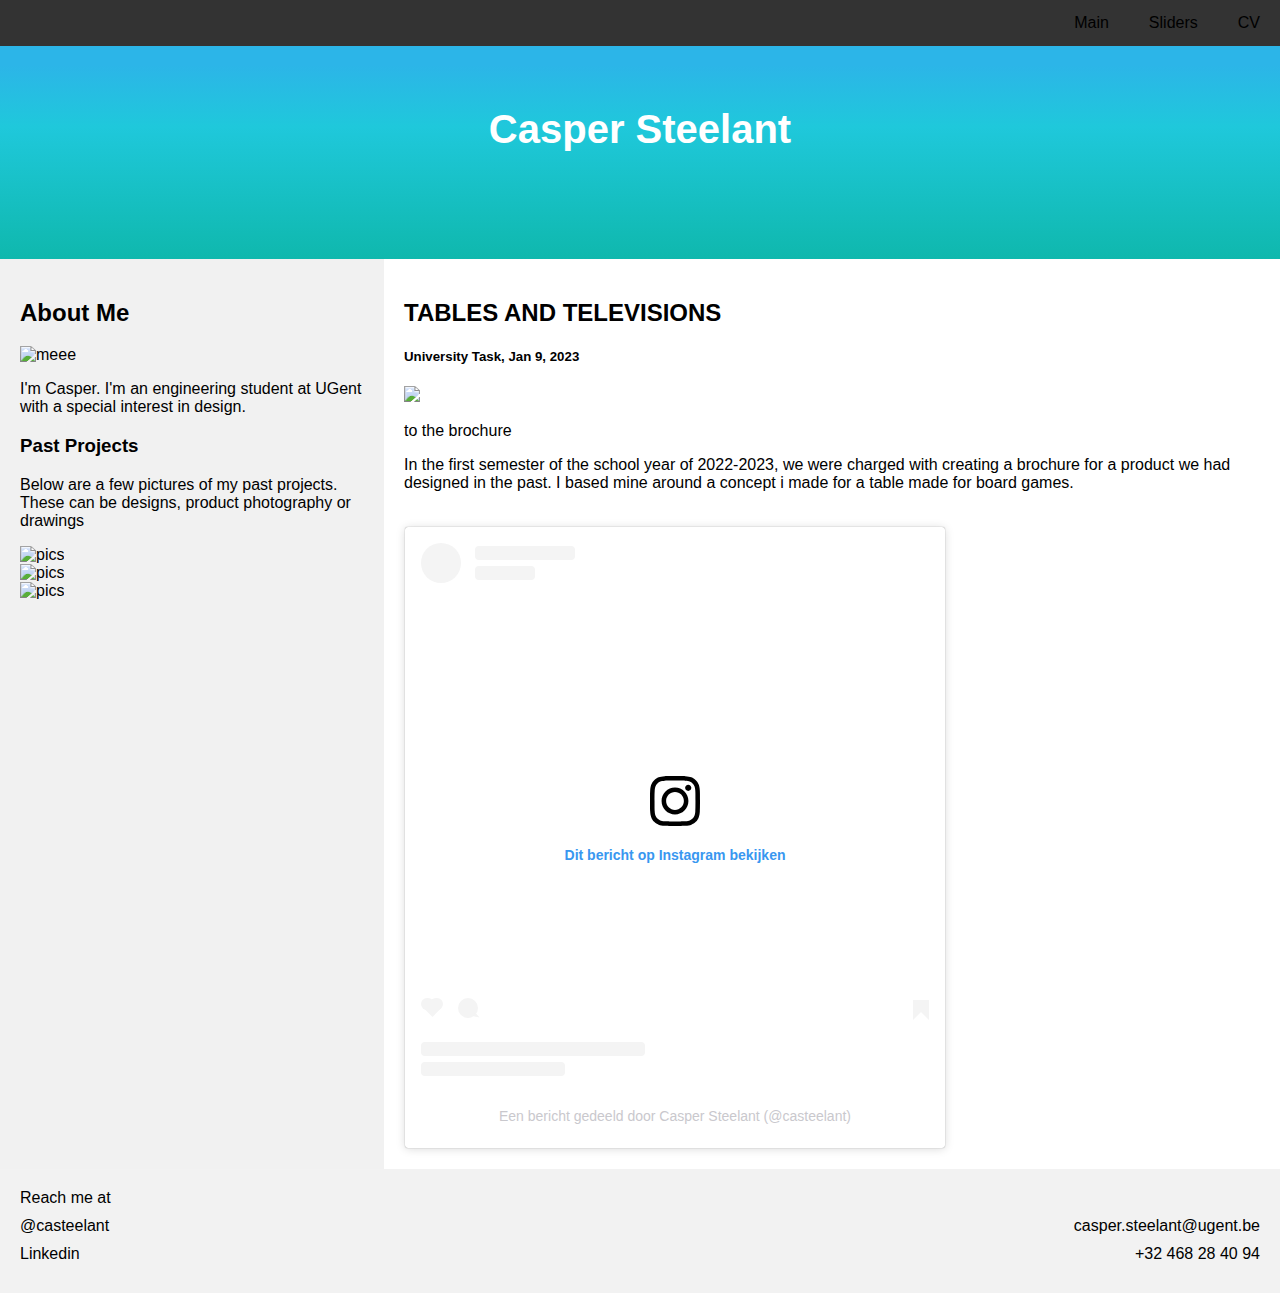
==== index.html @ 39ae3797 "CSS extras" ====
<!DOCTYPE html>
<html lang="en">

<head>
    <title>MyPortfolio</title>
    <meta charset="UTF-8">
    <meta name="viewport" content="width=device-width, initial-scale=1">
    <link rel="stylesheet" href="css/styles.css">
    <script src="https://kit.fontawesome.com/d827e1224c.js" crossorigin="anonymous"></script>
    <link rel="icon" type="image/x-icon" href="/Photos/Logo2.ico">
</head>

<body>

    <div class="navbar">
      <a href="CV.html">CV</a>
      <a href="Sliders.html">Sliders</a>
      <a href="index.html">Main</a>
    </div>

    <div class="header">
        <h1>Casper Steelant</h1>
    </div>



    <div class="row">
        <div class="side">
            <h2>About Me</h2>
            <img src="Photos/Profilepic.png" alt="meee" style="width:200px">
            <p>I'm Casper. I'm an engineering student at UGent with a special interest in design.</p>
            <h3>Past Projects</h3>
            <p>Below are a few pictures of my past projects. These can be designs, product photography or drawings
            </p>
            <img style="width:200px" alt="pics" src="Photos/OculusPhoto.png"> </img><br>
            <img style="width:200px" alt="pics" src="Photos/Caustic Doos Casteela.jpg"> </img><br>
            <img style="width:200px" alt="pics" src="Photos/Context Wireframe.png"> </img><br>            
        </div>
        <div class="main">
            <h2>TABLES AND TELEVISIONS</h2>
            <h5>University Task, Jan 9, 2023</h5>
            <img style="height:200px;overflow:hidden" src="Photos/Steelant_Casper_Closeup.png"></img>
            <p><a  href="Documents/Synthese Opdracht.pdf" >to the brochure</a></p>
            <p>In the first semester of the school year of 2022-2023, we were charged with creating a brochure for a product we had designed in the past. I based mine around a concept i made for a table made for board games.</p>
            <br>
            <script async src="//www.instagram.com/embed.js"></script>
            <blockquote class="instagram-media" data-instgrm-captioned data-instgrm-permalink="https://www.instagram.com/p/ClPYx-Uj1fe/?utm_source=ig_embed&amp;utm_campaign=loading" data-instgrm-version="14" style=" background:#FFF; border:0; border-radius:3px; box-shadow:0 0 1px 0 rgba(0,0,0,0.5),0 1px 10px 0 rgba(0,0,0,0.15); margin: 1px; max-width:540px; min-width:326px; padding:0; width:99.375%; width:-webkit-calc(100% - 2px); width:calc(100% - 2px);"><div style="padding:16px;"> <a href="https://www.instagram.com/p/ClPYx-Uj1fe/?utm_source=ig_embed&amp;utm_campaign=loading" style=" background:#FFFFFF; line-height:0; padding:0 0; text-align:center; text-decoration:none; width:100%;" target="_blank"> <div style=" display: flex; flex-direction: row; align-items: center;"> <div style="background-color: #F4F4F4; border-radius: 50%; flex-grow: 0; height: 40px; margin-right: 14px; width: 40px;"></div> <div style="display: flex; flex-direction: column; flex-grow: 1; justify-content: center;"> <div style=" background-color: #F4F4F4; border-radius: 4px; flex-grow: 0; height: 14px; margin-bottom: 6px; width: 100px;"></div> <div style=" background-color: #F4F4F4; border-radius: 4px; flex-grow: 0; height: 14px; width: 60px;"></div></div></div><div style="padding: 19% 0;"></div> <div style="display:block; height:50px; margin:0 auto 12px; width:50px;"><svg width="50px" height="50px" viewBox="0 0 60 60" version="1.1" xmlns="https://www.w3.org/2000/svg" xmlns:xlink="https://www.w3.org/1999/xlink"><g stroke="none" stroke-width="1" fill="none" fill-rule="evenodd"><g transform="translate(-511.000000, -20.000000)" fill="#000000"><g><path d="M556.869,30.41 C554.814,30.41 553.148,32.076 553.148,34.131 C553.148,36.186 554.814,37.852 556.869,37.852 C558.924,37.852 560.59,36.186 560.59,34.131 C560.59,32.076 558.924,30.41 556.869,30.41 M541,60.657 C535.114,60.657 530.342,55.887 530.342,50 C530.342,44.114 535.114,39.342 541,39.342 C546.887,39.342 551.658,44.114 551.658,50 C551.658,55.887 546.887,60.657 541,60.657 M541,33.886 C532.1,33.886 524.886,41.1 524.886,50 C524.886,58.899 532.1,66.113 541,66.113 C549.9,66.113 557.115,58.899 557.115,50 C557.115,41.1 549.9,33.886 541,33.886 M565.378,62.101 C565.244,65.022 564.756,66.606 564.346,67.663 C563.803,69.06 563.154,70.057 562.106,71.106 C561.058,72.155 560.06,72.803 558.662,73.347 C557.607,73.757 556.021,74.244 553.102,74.378 C549.944,74.521 548.997,74.552 541,74.552 C533.003,74.552 532.056,74.521 528.898,74.378 C525.979,74.244 524.393,73.757 523.338,73.347 C521.94,72.803 520.942,72.155 519.894,71.106 C518.846,70.057 518.197,69.06 517.654,67.663 C517.244,66.606 516.755,65.022 516.623,62.101 C516.479,58.943 516.448,57.996 516.448,50 C516.448,42.003 516.479,41.056 516.623,37.899 C516.755,34.978 517.244,33.391 517.654,32.338 C518.197,30.938 518.846,29.942 519.894,28.894 C520.942,27.846 521.94,27.196 523.338,26.654 C524.393,26.244 525.979,25.756 528.898,25.623 C532.057,25.479 533.004,25.448 541,25.448 C548.997,25.448 549.943,25.479 553.102,25.623 C556.021,25.756 557.607,26.244 558.662,26.654 C560.06,27.196 561.058,27.846 562.106,28.894 C563.154,29.942 563.803,30.938 564.346,32.338 C564.756,33.391 565.244,34.978 565.378,37.899 C565.522,41.056 565.552,42.003 565.552,50 C565.552,57.996 565.522,58.943 565.378,62.101 M570.82,37.631 C570.674,34.438 570.167,32.258 569.425,30.349 C568.659,28.377 567.633,26.702 565.965,25.035 C564.297,23.368 562.623,22.342 560.652,21.575 C558.743,20.834 556.562,20.326 553.369,20.18 C550.169,20.033 549.148,20 541,20 C532.853,20 531.831,20.033 528.631,20.18 C525.438,20.326 523.257,20.834 521.349,21.575 C519.376,22.342 517.703,23.368 516.035,25.035 C514.368,26.702 513.342,28.377 512.574,30.349 C511.834,32.258 511.326,34.438 511.181,37.631 C511.035,40.831 511,41.851 511,50 C511,58.147 511.035,59.17 511.181,62.369 C511.326,65.562 511.834,67.743 512.574,69.651 C513.342,71.625 514.368,73.296 516.035,74.965 C517.703,76.634 519.376,77.658 521.349,78.425 C523.257,79.167 525.438,79.673 528.631,79.82 C531.831,79.965 532.853,80.001 541,80.001 C549.148,80.001 550.169,79.965 553.369,79.82 C556.562,79.673 558.743,79.167 560.652,78.425 C562.623,77.658 564.297,76.634 565.965,74.965 C567.633,73.296 568.659,71.625 569.425,69.651 C570.167,67.743 570.674,65.562 570.82,62.369 C570.966,59.17 571,58.147 571,50 C571,41.851 570.966,40.831 570.82,37.631"></path></g></g></g></svg></div><div style="padding-top: 8px;"> <div style=" color:#3897f0; font-family:Arial,sans-serif; font-size:14px; font-style:normal; font-weight:550; line-height:18px;">Dit bericht op Instagram bekijken</div></div><div style="padding: 12.5% 0;"></div> <div style="display: flex; flex-direction: row; margin-bottom: 14px; align-items: center;"><div> <div style="background-color: #F4F4F4; border-radius: 50%; height: 12.5px; width: 12.5px; transform: translateX(0px) translateY(7px);"></div> <div style="background-color: #F4F4F4; height: 12.5px; transform: rotate(-45deg) translateX(3px) translateY(1px); width: 12.5px; flex-grow: 0; margin-right: 14px; margin-left: 2px;"></div> <div style="background-color: #F4F4F4; border-radius: 50%; height: 12.5px; width: 12.5px; transform: translateX(9px) translateY(-18px);"></div></div><div style="margin-left: 8px;"> <div style=" background-color: #F4F4F4; border-radius: 50%; flex-grow: 0; height: 20px; width: 20px;"></div> <div style=" width: 0; height: 0; border-top: 2px solid transparent; border-left: 6px solid #f4f4f4; border-bottom: 2px solid transparent; transform: translateX(16px) translateY(-4px) rotate(30deg)"></div></div><div style="margin-left: auto;"> <div style=" width: 0px; border-top: 8px solid #F4F4F4; border-right: 8px solid transparent; transform: translateY(16px);"></div> <div style=" background-color: #F4F4F4; flex-grow: 0; height: 12px; width: 16px; transform: translateY(-4px);"></div> <div style=" width: 0; height: 0; border-top: 8px solid #F4F4F4; border-left: 8px solid transparent; transform: translateY(-4px) translateX(8px);"></div></div></div> <div style="display: flex; flex-direction: column; flex-grow: 1; justify-content: center; margin-bottom: 24px;"> <div style=" background-color: #F4F4F4; border-radius: 4px; flex-grow: 0; height: 14px; margin-bottom: 6px; width: 224px;"></div> <div style=" background-color: #F4F4F4; border-radius: 4px; flex-grow: 0; height: 14px; width: 144px;"></div></div></a><p style=" color:#c9c8cd; font-family:Arial,sans-serif; font-size:14px; line-height:17px; margin-bottom:0; margin-top:8px; overflow:hidden; padding:8px 0 7px; text-align:center; text-overflow:ellipsis; white-space:nowrap;"><a href="https://www.instagram.com/p/ClPYx-Uj1fe/?utm_source=ig_embed&amp;utm_campaign=loading" style=" color:#c9c8cd; font-family:Arial,sans-serif; font-size:14px; font-style:normal; font-weight:normal; line-height:17px; text-decoration:none;" target="_blank">Een bericht gedeeld door Casper Steelant (@casteelant)</a></p></div></blockquote>
            <script async src="//www.instagram.com/embed.js"></script>
        
        </div>
    </div>

    <footer>
        <div class="left-list">
          <ul>
            <li><a href="#">Reach me at</a></li>
            <li><i class="fa-brands fa-instagram" href="https://www.instagram.com/casteelant/"></i><a href="https://www.instagram.com/casteelant/"> @casteelant </a></li>
            <li><i class="fa-brands fa-linkedin" href="https://www.linkedin.com/in/casper-steelant-53286524a/"></i><a href="https://www.linkedin.com/in/casper-steelant-53286524a/"> Linkedin</a></li>
          </ul>
        </div>
        <div class="right-list">
          <ul>
            <li><br></li>
            <li><a href = "mailto: casper.steelant@ugent.be">casper.steelant@ugent.be</a></li>
            <li><a href="#">+32 468 28 40 94</a></li>
          </ul>
        </div>
      </footer>
      

</body>

</html>
---- css/styles.css ----
* {
    box-sizing: border-box;
  }
  
  /* Style the body */
  body {
    font-family: Arial, Helvetica, sans-serif;
    margin: 0;
  }
  


  /* Header/logo Title */
  .header {
    padding: 80px;
    text-align: center;
    color: white;
    height:auto;
    background: linear-gradient(0deg, #0fb8ad 0%, #1fc8db 51%, #2cb5e8 75%); 
  }
  
  /* Increase the font size of the heading */
  .header h1 {
    font-size: 40px;
  }
  
  /* Style the top navigation bar */
  .navbar {
    overflow: hidden;
    background-color: #333;
    position: fixed; /* Set the navbar to fixed position */
    width: 100%;
  }
  
  /* Style the navigation bar links */
  .navbar a {
    float: right;
    display: block;
    color: white;
    text-align: center;
    padding: 14px 20px;
    text-decoration: none;

  }
  
  /* Right-aligned link */
  .navbar a.right {
    float: right;
  }
  
  /* Change color on hover */
  .navbar a:hover {
    background-color: #ddd;
    color: black;
  }
  
  /* Change color on active */
  .navbar a:active {
    background-color: rgb(92, 138, 245);
    color: black;
  }
  

  /* Column container */
  .row {  
    display: -ms-flexbox; /* IE10 */
    display: flex;
    -ms-flex-wrap: wrap; /* IE10 */
    flex-wrap: wrap;
  }
  
  /* Create two unequal columns that sits next to each other */
  /* Sidebar/left column */
  .side {
    -ms-flex: 30%; /* IE10 */
    flex: 30%;
    background-color: #f1f1f1;
    padding: 20px;
  }
  
  /* Main column */
  .main {   
    -ms-flex: 70%; /* IE10 */
    flex: 70%;
    background-color: white;
    padding: 20px;
  }
  
  /* Fake image, just for this example */
  .fakeimg {
    background-color: #aaa;
    width: 100%;
    padding: 20px;
  }
  
  /* Footer */
  .footer {
    padding: 20px;
    text-align: center;
    background: #ddd;
  }
  
  /* Responsive layout - when the screen is less than 700px wide, make the two columns stack on top of each other instead of next to each other */
  @media screen and (max-width: 700px) {
    .row {   
      flex-direction: column;
    }
  }
  
  /* Responsive layout - when the screen is less than 400px wide, make the navigation links stack on top of each other instead of next to each other */
  @media screen and (max-width: 400px) {
    .navbar a {
      float: none;
      width: 100%;
    }
  }


  footer {
    background-color: #f2f2f2;
    padding: 20px;
    display: flex;
    justify-content: space-between;
  }
  
  .left-list ul,
  .right-list ul {
    list-style-type: none;
    padding: 0;
    margin: 0;
  }
  
  .left-list ul li,
  .right-list ul li {
    margin-bottom: 10px;
  }
  
  .left-list a,
  .right-list a {
    color: #333;
    text-decoration: none;
  }
  
  .left-list a:hover,
  .right-list a:hover {
    color: #555;
  }

  .right-list {
    text-align: right;
  }
  
  a:link { 
    text-decoration: none; 
    color:black ;
  }

  a:visited { text-decoration: none; }

  a:hover { text-decoration: underline; }

  a:active { text-decoration: none; }

  .slidecontainer {
    width: 100%;
  }
  
  .slider {
    -webkit-appearance: none;
    width: 100%;
    height: 25px;
    background: #d3d3d3;
    outline: none;
    opacity: 0.7;
    -webkit-transition: .2s;
    transition: opacity .2s;
  }
  
  .slider:hover {
    opacity: 1;
  }
  
  .slider::-webkit-slider-thumb {
    -webkit-appearance: none;
    appearance: none;
    width: 25px;
    height: 25px;
    background: #1E64C8;
    cursor: pointer;
  }
  
  .slider::-moz-range-thumb {
    width: 25px;
    height: 25px;
    background: #1E64C8;
    cursor: pointer;
  }
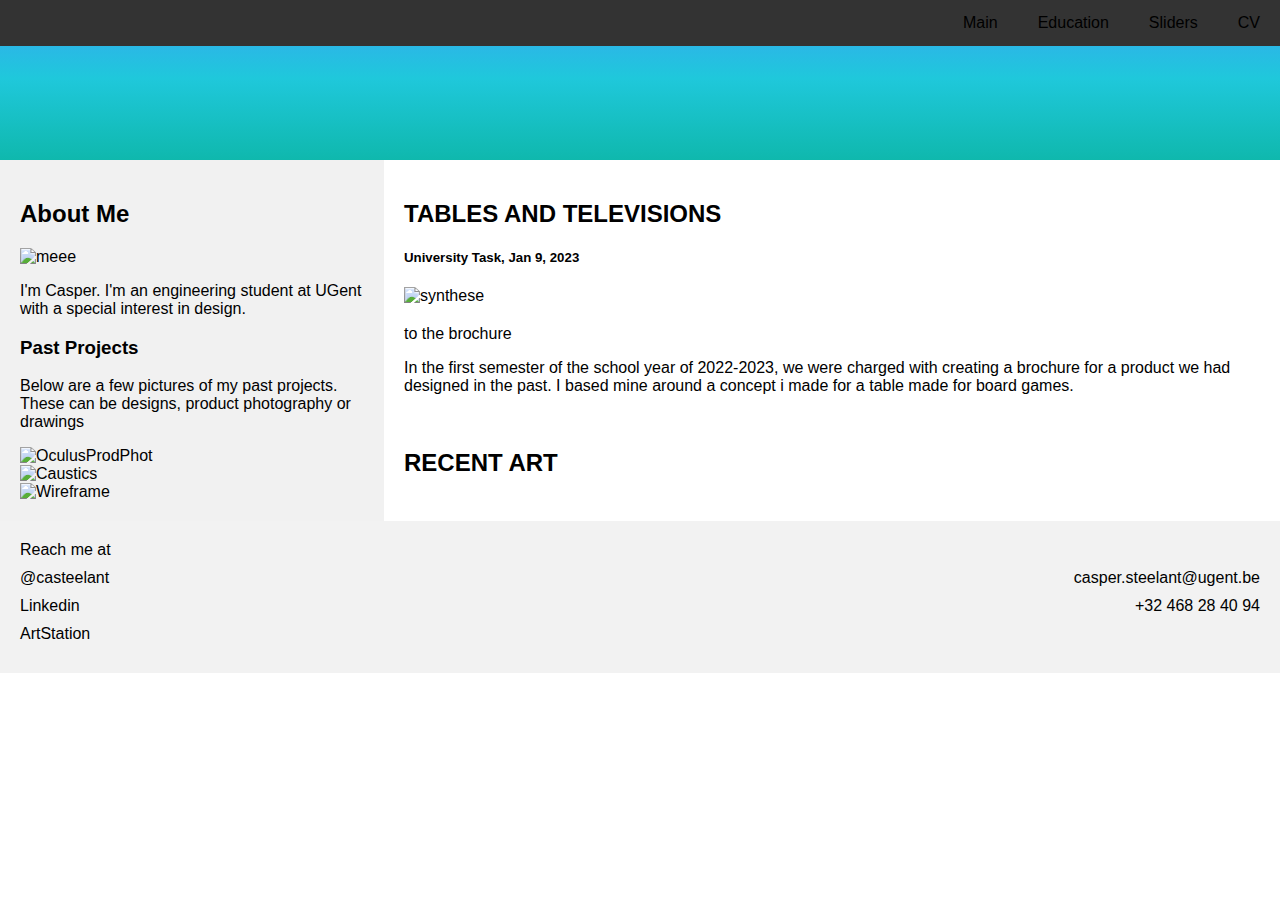
==== commit 308fb4c1: "Artstation Href added" ====
--- a/index.html
+++ b/index.html
@@ -8,18 +8,21 @@
     <link rel="stylesheet" href="css/styles.css">
     <script src="https://kit.fontawesome.com/d827e1224c.js" crossorigin="anonymous"></script>
     <link rel="icon" type="image/x-icon" href="/Photos/Logo2.ico">
+    <script async src="//www.instagram.com/embed.js"></script>
+  <script async defer src="//platform.instagram.com/en_US/embeds.js"></script>
 </head>
 
 <body>
 
-    <div class="navbar">
-      <a href="CV.html">CV</a>
-      <a href="Sliders.html">Sliders</a>
-      <a href="index.html">Main</a>
-    </div>
+  <div class="navbar">
+    <a href="CV.html">CV</a>
+    <a href="Sliders.html">Sliders</a>
+    <a href="Education.html">Education</a>
+    <a href="index.html">Main</a>
+  </div>
 
-    <div class="header">
-        <h1>Casper Steelant</h1>
+
+    <div id="particles-js" class="header">
     </div>
 
 
@@ -32,21 +35,35 @@
             <h3>Past Projects</h3>
             <p>Below are a few pictures of my past projects. These can be designs, product photography or drawings
             </p>
-            <img style="width:200px" alt="pics" src="Photos/OculusPhoto.png"> </img><br>
-            <img style="width:200px" alt="pics" src="Photos/Caustic Doos Casteela.jpg"> </img><br>
-            <img style="width:200px" alt="pics" src="Photos/Context Wireframe.png"> </img><br>            
+            <img style="width:200px" alt="OculusProdPhot" src="Photos/OculusPhoto.png"> </img><br>
+            <img style="width:200px" alt="Caustics" src="Photos/Caustic Doos Casteela.jpg"> </img><br>
+            <img style="width:200px" alt="Wireframe" src="Photos/Context Wireframe.png"> </img><br>            
         </div>
         <div class="main">
             <h2>TABLES AND TELEVISIONS</h2>
             <h5>University Task, Jan 9, 2023</h5>
-            <img style="height:200px;overflow:hidden" src="Photos/Steelant_Casper_Closeup.png"></img>
+            <img style="height:200px;overflow:hidden" alt="synthese" src="Photos/Steelant_Casper_Closeup.png"></img>
             <p><a  href="Documents/Synthese Opdracht.pdf" >to the brochure</a></p>
             <p>In the first semester of the school year of 2022-2023, we were charged with creating a brochure for a product we had designed in the past. I based mine around a concept i made for a table made for board games.</p>
             <br>
-            <script async src="//www.instagram.com/embed.js"></script>
-            <blockquote class="instagram-media" data-instgrm-captioned data-instgrm-permalink="https://www.instagram.com/p/ClPYx-Uj1fe/?utm_source=ig_embed&amp;utm_campaign=loading" data-instgrm-version="14" style=" background:#FFF; border:0; border-radius:3px; box-shadow:0 0 1px 0 rgba(0,0,0,0.5),0 1px 10px 0 rgba(0,0,0,0.15); margin: 1px; max-width:540px; min-width:326px; padding:0; width:99.375%; width:-webkit-calc(100% - 2px); width:calc(100% - 2px);"><div style="padding:16px;"> <a href="https://www.instagram.com/p/ClPYx-Uj1fe/?utm_source=ig_embed&amp;utm_campaign=loading" style=" background:#FFFFFF; line-height:0; padding:0 0; text-align:center; text-decoration:none; width:100%;" target="_blank"> <div style=" display: flex; flex-direction: row; align-items: center;"> <div style="background-color: #F4F4F4; border-radius: 50%; flex-grow: 0; height: 40px; margin-right: 14px; width: 40px;"></div> <div style="display: flex; flex-direction: column; flex-grow: 1; justify-content: center;"> <div style=" background-color: #F4F4F4; border-radius: 4px; flex-grow: 0; height: 14px; margin-bottom: 6px; width: 100px;"></div> <div style=" background-color: #F4F4F4; border-radius: 4px; flex-grow: 0; height: 14px; width: 60px;"></div></div></div><div style="padding: 19% 0;"></div> <div style="display:block; height:50px; margin:0 auto 12px; width:50px;"><svg width="50px" height="50px" viewBox="0 0 60 60" version="1.1" xmlns="https://www.w3.org/2000/svg" xmlns:xlink="https://www.w3.org/1999/xlink"><g stroke="none" stroke-width="1" fill="none" fill-rule="evenodd"><g transform="translate(-511.000000, -20.000000)" fill="#000000"><g><path d="M556.869,30.41 C554.814,30.41 553.148,32.076 553.148,34.131 C553.148,36.186 554.814,37.852 556.869,37.852 C558.924,37.852 560.59,36.186 560.59,34.131 C560.59,32.076 558.924,30.41 556.869,30.41 M541,60.657 C535.114,60.657 530.342,55.887 530.342,50 C530.342,44.114 535.114,39.342 541,39.342 C546.887,39.342 551.658,44.114 551.658,50 C551.658,55.887 546.887,60.657 541,60.657 M541,33.886 C532.1,33.886 524.886,41.1 524.886,50 C524.886,58.899 532.1,66.113 541,66.113 C549.9,66.113 557.115,58.899 557.115,50 C557.115,41.1 549.9,33.886 541,33.886 M565.378,62.101 C565.244,65.022 564.756,66.606 564.346,67.663 C563.803,69.06 563.154,70.057 562.106,71.106 C561.058,72.155 560.06,72.803 558.662,73.347 C557.607,73.757 556.021,74.244 553.102,74.378 C549.944,74.521 548.997,74.552 541,74.552 C533.003,74.552 532.056,74.521 528.898,74.378 C525.979,74.244 524.393,73.757 523.338,73.347 C521.94,72.803 520.942,72.155 519.894,71.106 C518.846,70.057 518.197,69.06 517.654,67.663 C517.244,66.606 516.755,65.022 516.623,62.101 C516.479,58.943 516.448,57.996 516.448,50 C516.448,42.003 516.479,41.056 516.623,37.899 C516.755,34.978 517.244,33.391 517.654,32.338 C518.197,30.938 518.846,29.942 519.894,28.894 C520.942,27.846 521.94,27.196 523.338,26.654 C524.393,26.244 525.979,25.756 528.898,25.623 C532.057,25.479 533.004,25.448 541,25.448 C548.997,25.448 549.943,25.479 553.102,25.623 C556.021,25.756 557.607,26.244 558.662,26.654 C560.06,27.196 561.058,27.846 562.106,28.894 C563.154,29.942 563.803,30.938 564.346,32.338 C564.756,33.391 565.244,34.978 565.378,37.899 C565.522,41.056 565.552,42.003 565.552,50 C565.552,57.996 565.522,58.943 565.378,62.101 M570.82,37.631 C570.674,34.438 570.167,32.258 569.425,30.349 C568.659,28.377 567.633,26.702 565.965,25.035 C564.297,23.368 562.623,22.342 560.652,21.575 C558.743,20.834 556.562,20.326 553.369,20.18 C550.169,20.033 549.148,20 541,20 C532.853,20 531.831,20.033 528.631,20.18 C525.438,20.326 523.257,20.834 521.349,21.575 C519.376,22.342 517.703,23.368 516.035,25.035 C514.368,26.702 513.342,28.377 512.574,30.349 C511.834,32.258 511.326,34.438 511.181,37.631 C511.035,40.831 511,41.851 511,50 C511,58.147 511.035,59.17 511.181,62.369 C511.326,65.562 511.834,67.743 512.574,69.651 C513.342,71.625 514.368,73.296 516.035,74.965 C517.703,76.634 519.376,77.658 521.349,78.425 C523.257,79.167 525.438,79.673 528.631,79.82 C531.831,79.965 532.853,80.001 541,80.001 C549.148,80.001 550.169,79.965 553.369,79.82 C556.562,79.673 558.743,79.167 560.652,78.425 C562.623,77.658 564.297,76.634 565.965,74.965 C567.633,73.296 568.659,71.625 569.425,69.651 C570.167,67.743 570.674,65.562 570.82,62.369 C570.966,59.17 571,58.147 571,50 C571,41.851 570.966,40.831 570.82,37.631"></path></g></g></g></svg></div><div style="padding-top: 8px;"> <div style=" color:#3897f0; font-family:Arial,sans-serif; font-size:14px; font-style:normal; font-weight:550; line-height:18px;">Dit bericht op Instagram bekijken</div></div><div style="padding: 12.5% 0;"></div> <div style="display: flex; flex-direction: row; margin-bottom: 14px; align-items: center;"><div> <div style="background-color: #F4F4F4; border-radius: 50%; height: 12.5px; width: 12.5px; transform: translateX(0px) translateY(7px);"></div> <div style="background-color: #F4F4F4; height: 12.5px; transform: rotate(-45deg) translateX(3px) translateY(1px); width: 12.5px; flex-grow: 0; margin-right: 14px; margin-left: 2px;"></div> <div style="background-color: #F4F4F4; border-radius: 50%; height: 12.5px; width: 12.5px; transform: translateX(9px) translateY(-18px);"></div></div><div style="margin-left: 8px;"> <div style=" background-color: #F4F4F4; border-radius: 50%; flex-grow: 0; height: 20px; width: 20px;"></div> <div style=" width: 0; height: 0; border-top: 2px solid transparent; border-left: 6px solid #f4f4f4; border-bottom: 2px solid transparent; transform: translateX(16px) translateY(-4px) rotate(30deg)"></div></div><div style="margin-left: auto;"> <div style=" width: 0px; border-top: 8px solid #F4F4F4; border-right: 8px solid transparent; transform: translateY(16px);"></div> <div style=" background-color: #F4F4F4; flex-grow: 0; height: 12px; width: 16px; transform: translateY(-4px);"></div> <div style=" width: 0; height: 0; border-top: 8px solid #F4F4F4; border-left: 8px solid transparent; transform: translateY(-4px) translateX(8px);"></div></div></div> <div style="display: flex; flex-direction: column; flex-grow: 1; justify-content: center; margin-bottom: 24px;"> <div style=" background-color: #F4F4F4; border-radius: 4px; flex-grow: 0; height: 14px; margin-bottom: 6px; width: 224px;"></div> <div style=" background-color: #F4F4F4; border-radius: 4px; flex-grow: 0; height: 14px; width: 144px;"></div></div></a><p style=" color:#c9c8cd; font-family:Arial,sans-serif; font-size:14px; line-height:17px; margin-bottom:0; margin-top:8px; overflow:hidden; padding:8px 0 7px; text-align:center; text-overflow:ellipsis; white-space:nowrap;"><a href="https://www.instagram.com/p/ClPYx-Uj1fe/?utm_source=ig_embed&amp;utm_campaign=loading" style=" color:#c9c8cd; font-family:Arial,sans-serif; font-size:14px; font-style:normal; font-weight:normal; line-height:17px; text-decoration:none;" target="_blank">Een bericht gedeeld door Casper Steelant (@casteelant)</a></p></div></blockquote>
-            <script async src="//www.instagram.com/embed.js"></script>
-        
+            <h2>RECENT ART</h2>
+            <div class="instagram-posts">
+              <div class="instagram-post">
+                <blockquote class="instagram-media" data-instgrm-permalink="https://www.instagram.com/p/CnUfWc8DLTO/" data-instgrm-version="14">
+                  <a href="https://www.instagram.com/p/CnUfWc8DLTO/"></a>
+                </blockquote>
+              </div>
+              <div class="instagram-post">
+                <blockquote class="instagram-media" data-instgrm-permalink="https://www.instagram.com/p/ClPYx-Uj1fe/" data-instgrm-version="14">
+                  <a href="https://www.instagram.com/p/ClPYx-Uj1fe/"></a>
+                </blockquote>
+              </div>
+              <div class="instagram-post">
+                <blockquote class="instagram-media" data-instgrm-permalink="https://www.instagram.com/p/ChkSD9ejJKb/" data-instgrm-version="14">
+                  <a href="https://www.instagram.com/p/ChkSD9ejJKb/"></a>
+                </blockquote>
+              </div>
+            </div>
         </div>
     </div>
 
@@ -56,6 +73,7 @@
             <li><a href="#">Reach me at</a></li>
             <li><i class="fa-brands fa-instagram" href="https://www.instagram.com/casteelant/"></i><a href="https://www.instagram.com/casteelant/"> @casteelant </a></li>
             <li><i class="fa-brands fa-linkedin" href="https://www.linkedin.com/in/casper-steelant-53286524a/"></i><a href="https://www.linkedin.com/in/casper-steelant-53286524a/"> Linkedin</a></li>
+            <li><i class="fa-brands fa-artstation" href="https://www.artstation.com/thorwin42"></i><a href="https://www.artstation.com/thorwin42"> ArtStation</a></li>
           </ul>
         </div>
         <div class="right-list">
@@ -66,8 +84,11 @@
           </ul>
         </div>
       </footer>
+
+      <script src="jquery-3.6.3.js"></script>
+      <script src="particles.js"></script>
+      <script src="app.js"></script>
       
-
 </body>
 
 </html>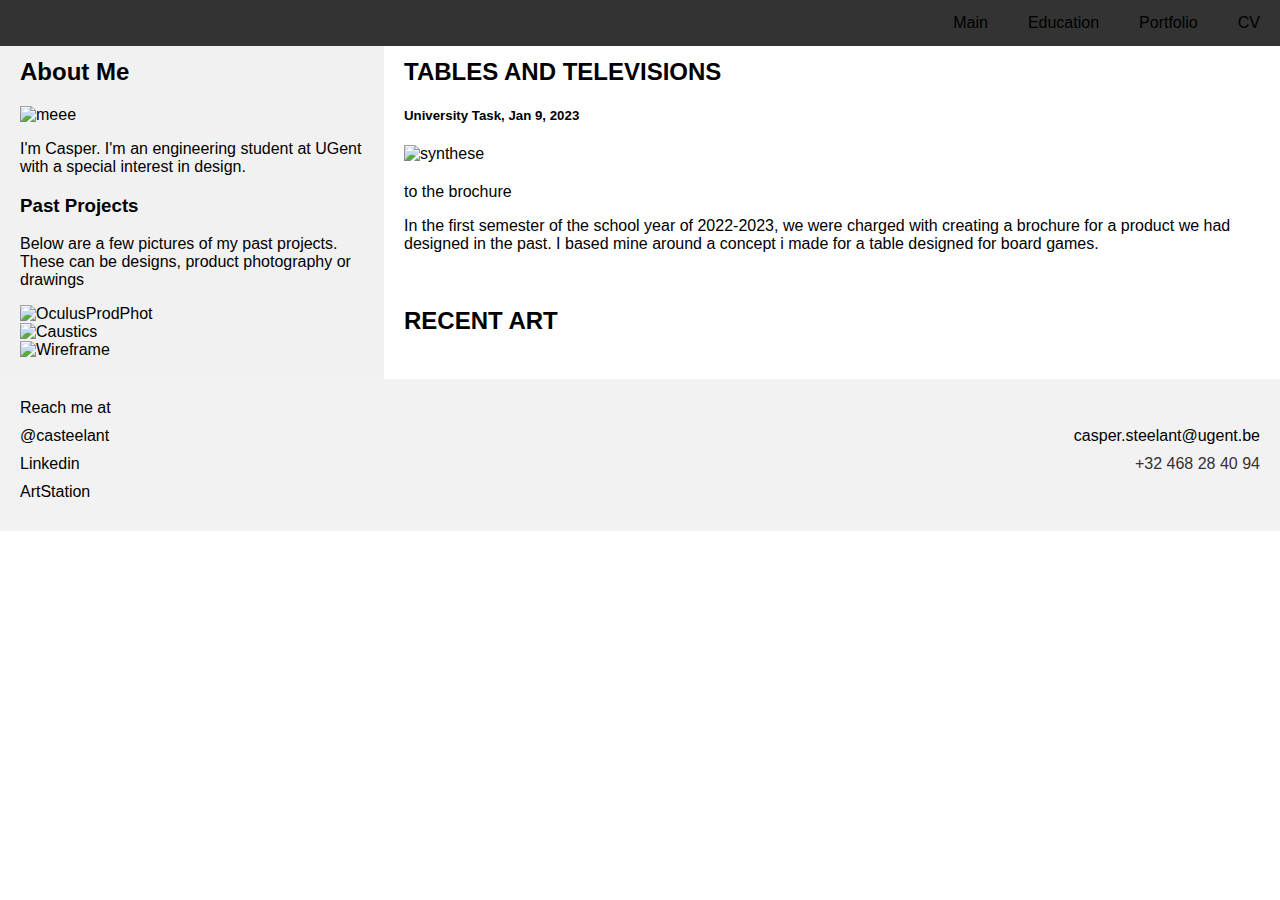
==== commit 64bea3a6: "Favicon changes" ====
--- a/index.html
+++ b/index.html
@@ -2,93 +2,102 @@
 <html lang="en">
 
 <head>
-    <title>MyPortfolio</title>
-    <meta charset="UTF-8">
-    <meta name="viewport" content="width=device-width, initial-scale=1">
-    <link rel="stylesheet" href="css/styles.css">
-    <script src="https://kit.fontawesome.com/d827e1224c.js" crossorigin="anonymous"></script>
-    <link rel="icon" type="image/x-icon" href="/Photos/Logo2.ico">
-    <script async src="//www.instagram.com/embed.js"></script>
+  <title>Casper Steelant</title>
+  <meta charset="UTF-8">
+  <meta name="viewport" content="width=device-width, initial-scale=1">
+  <link rel="stylesheet" href="css/styles.css">
+  <script src="https://kit.fontawesome.com/d827e1224c.js" crossorigin="anonymous"></script>
+  <link rel="icon" type="image/x-icon" href="favicon.ico">
+  <script async src="//www.instagram.com/embed.js"></script>
   <script async defer src="//platform.instagram.com/en_US/embeds.js"></script>
+  <link href='https://fonts.googleapis.com/css?family=Alfa Slab One' rel='stylesheet'>
 </head>
 
 <body>
 
+
   <div class="navbar">
     <a href="CV.html">CV</a>
-    <a href="Sliders.html">Sliders</a>
+    <a href="Portfolio.html">Portfolio</a>
     <a href="Education.html">Education</a>
     <a href="index.html">Main</a>
   </div>
 
+  <div class="containers">
+    <div id="Name">CASPER STEELANT</div>
+    <div id="particles-js"></div>
+    <!-- particles.js lib - https://github.com/VincentGarreau/particles.js -->
+    <script src="http://cdn.jsdelivr.net/particles.js/2.0.0/particles.min.js"></script> <!-- stats.js lib -->
+    <script src="http://threejs.org/examples/js/libs/stats.min.js"></script>
+  </div>
 
-    <div id="particles-js" class="header">
+  <div class="row">
+    <div class="side">
+      <h2>About Me</h2>
+      <img src="Photos/Profilepic.png" alt="meee" style="width:200px">
+      <p>I'm Casper. I'm an engineering student at UGent with a special interest in design.</p>
+      <h3>Past Projects</h3>
+      <p>Below are a few pictures of my past projects. These can be designs, product photography or drawings
+      </p>
+      <img style="width:200px" alt="OculusProdPhot" src="Photos/OculusPhoto.png"> </img><br>
+      <img style="width:200px" alt="Caustics" src="Photos/Caustic Doos Casteela.jpg"> </img><br>
+      <img style="width:200px" alt="Wireframe" src="Photos/Context Wireframe.png"> </img><br>
     </div>
+    <div class="main">
+      <h2>TABLES AND TELEVISIONS</h2>
+      <h5>University Task, Jan 9, 2023</h5>
+      <img style="height:200px;overflow:hidden" alt="synthese" src="Photos/Steelant_Casper_Closeup.png"></img>
+      <p><a href="Documents/Synthese Opdracht.pdf">to the brochure</a></p>
+      <p>In the first semester of the school year of 2022-2023, we were charged with creating a brochure for a product
+        we had designed in the past. I based mine around a concept i made for a table designed for board games.</p>
+      <br>
+      <h2>RECENT ART</h2>
+      <div class="instagram-posts">
+        <div class="instagram-post">
+          <blockquote class="instagram-media" data-instgrm-permalink="https://www.instagram.com/p/CnUfWc8DLTO/"
+            data-instgrm-version="14">
+            <a href="https://www.instagram.com/p/CnUfWc8DLTO/"></a>
+          </blockquote>
+        </div>
+        <div class="instagram-post">
+          <blockquote class="instagram-media" data-instgrm-permalink="https://www.instagram.com/p/ClPYx-Uj1fe/"
+            data-instgrm-version="14">
+            <a href="https://www.instagram.com/p/ClPYx-Uj1fe/"></a>
+          </blockquote>
+        </div>
+        <div class="instagram-post">
+          <blockquote class="instagram-media" data-instgrm-permalink="https://www.instagram.com/p/ChkSD9ejJKb/"
+            data-instgrm-version="14">
+            <a href="https://www.instagram.com/p/ChkSD9ejJKb/"></a>
+          </blockquote>
+        </div>
+      </div>
+    </div>
+  </div>
 
+  <footer>
+    <div class="left-list">
+      <ul>
+        <li><a href="#">Reach me at</a></li>
+        <li><i class="fa-brands fa-instagram" href="https://www.instagram.com/casteelant/"></i><a
+            href="https://www.instagram.com/casteelant/"> @casteelant </a></li>
+        <li><i class="fa-brands fa-linkedin" href="https://www.linkedin.com/in/casper-steelant-53286524a/"></i><a
+            href="https://www.linkedin.com/in/casper-steelant-53286524a/"> Linkedin</a></li>
+        <li><i class="fa-brands fa-artstation" href="https://www.artstation.com/thorwin42"></i><a
+            href="https://www.artstation.com/thorwin42"> ArtStation</a></li>
+      </ul>
+    </div>
+    <div class="right-list">
+      <ul>
+        <li><br></li>
+        <li><a href="mailto: casper.steelant@ugent.be">casper.steelant@ugent.be</a></li>
+        <li><a>+32 468 28 40 94</a></li>
+      </ul>
+    </div>
+  </footer>
 
-
-    <div class="row">
-        <div class="side">
-            <h2>About Me</h2>
-            <img src="Photos/Profilepic.png" alt="meee" style="width:200px">
-            <p>I'm Casper. I'm an engineering student at UGent with a special interest in design.</p>
-            <h3>Past Projects</h3>
-            <p>Below are a few pictures of my past projects. These can be designs, product photography or drawings
-            </p>
-            <img style="width:200px" alt="OculusProdPhot" src="Photos/OculusPhoto.png"> </img><br>
-            <img style="width:200px" alt="Caustics" src="Photos/Caustic Doos Casteela.jpg"> </img><br>
-            <img style="width:200px" alt="Wireframe" src="Photos/Context Wireframe.png"> </img><br>            
-        </div>
-        <div class="main">
-            <h2>TABLES AND TELEVISIONS</h2>
-            <h5>University Task, Jan 9, 2023</h5>
-            <img style="height:200px;overflow:hidden" alt="synthese" src="Photos/Steelant_Casper_Closeup.png"></img>
-            <p><a  href="Documents/Synthese Opdracht.pdf" >to the brochure</a></p>
-            <p>In the first semester of the school year of 2022-2023, we were charged with creating a brochure for a product we had designed in the past. I based mine around a concept i made for a table made for board games.</p>
-            <br>
-            <h2>RECENT ART</h2>
-            <div class="instagram-posts">
-              <div class="instagram-post">
-                <blockquote class="instagram-media" data-instgrm-permalink="https://www.instagram.com/p/CnUfWc8DLTO/" data-instgrm-version="14">
-                  <a href="https://www.instagram.com/p/CnUfWc8DLTO/"></a>
-                </blockquote>
-              </div>
-              <div class="instagram-post">
-                <blockquote class="instagram-media" data-instgrm-permalink="https://www.instagram.com/p/ClPYx-Uj1fe/" data-instgrm-version="14">
-                  <a href="https://www.instagram.com/p/ClPYx-Uj1fe/"></a>
-                </blockquote>
-              </div>
-              <div class="instagram-post">
-                <blockquote class="instagram-media" data-instgrm-permalink="https://www.instagram.com/p/ChkSD9ejJKb/" data-instgrm-version="14">
-                  <a href="https://www.instagram.com/p/ChkSD9ejJKb/"></a>
-                </blockquote>
-              </div>
-            </div>
-        </div>
-    </div>
-
-    <footer>
-        <div class="left-list">
-          <ul>
-            <li><a href="#">Reach me at</a></li>
-            <li><i class="fa-brands fa-instagram" href="https://www.instagram.com/casteelant/"></i><a href="https://www.instagram.com/casteelant/"> @casteelant </a></li>
-            <li><i class="fa-brands fa-linkedin" href="https://www.linkedin.com/in/casper-steelant-53286524a/"></i><a href="https://www.linkedin.com/in/casper-steelant-53286524a/"> Linkedin</a></li>
-            <li><i class="fa-brands fa-artstation" href="https://www.artstation.com/thorwin42"></i><a href="https://www.artstation.com/thorwin42"> ArtStation</a></li>
-          </ul>
-        </div>
-        <div class="right-list">
-          <ul>
-            <li><br></li>
-            <li><a href = "mailto: casper.steelant@ugent.be">casper.steelant@ugent.be</a></li>
-            <li><a href="#">+32 468 28 40 94</a></li>
-          </ul>
-        </div>
-      </footer>
-
-      <script src="jquery-3.6.3.js"></script>
-      <script src="particles.js"></script>
-      <script src="app.js"></script>
-      
+  <script src="JS/jquery-3.6.3.js"></script>
+  <script src="JS/app.js"></script>
 </body>
 
 </html>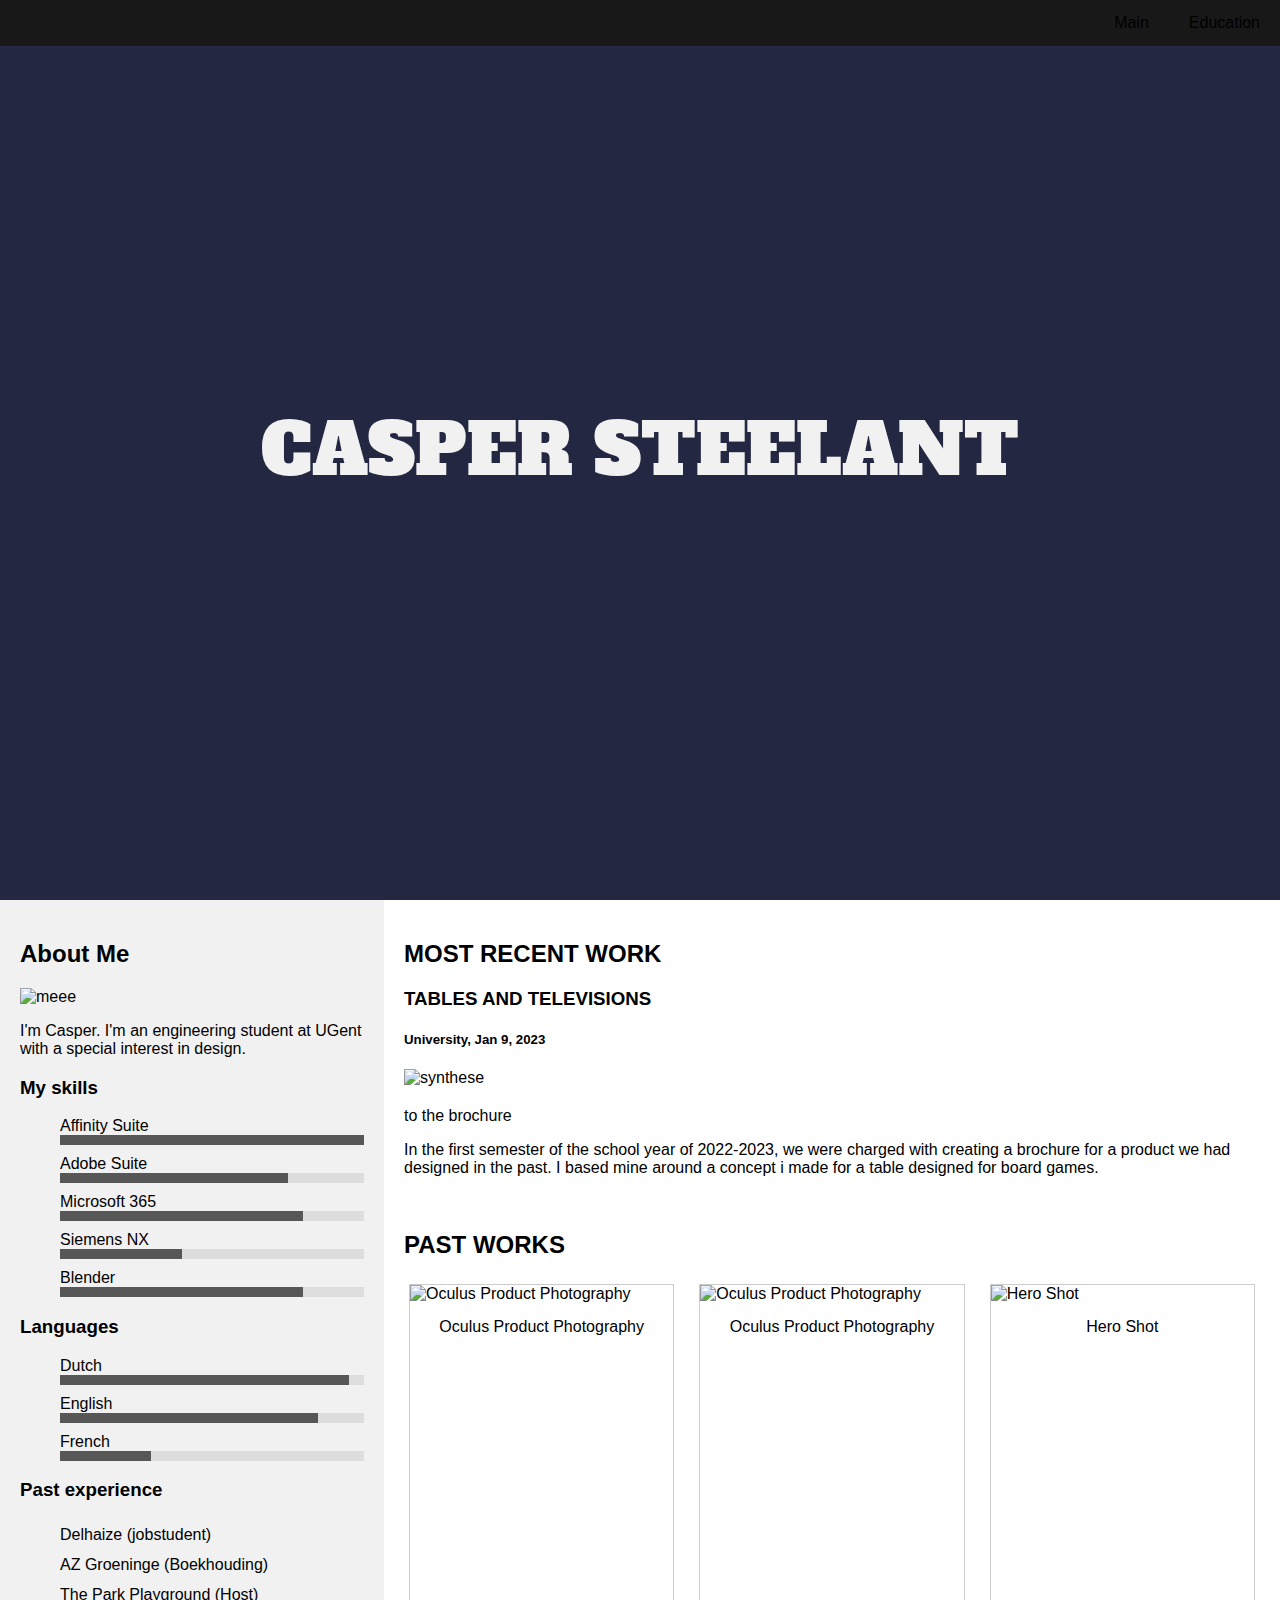
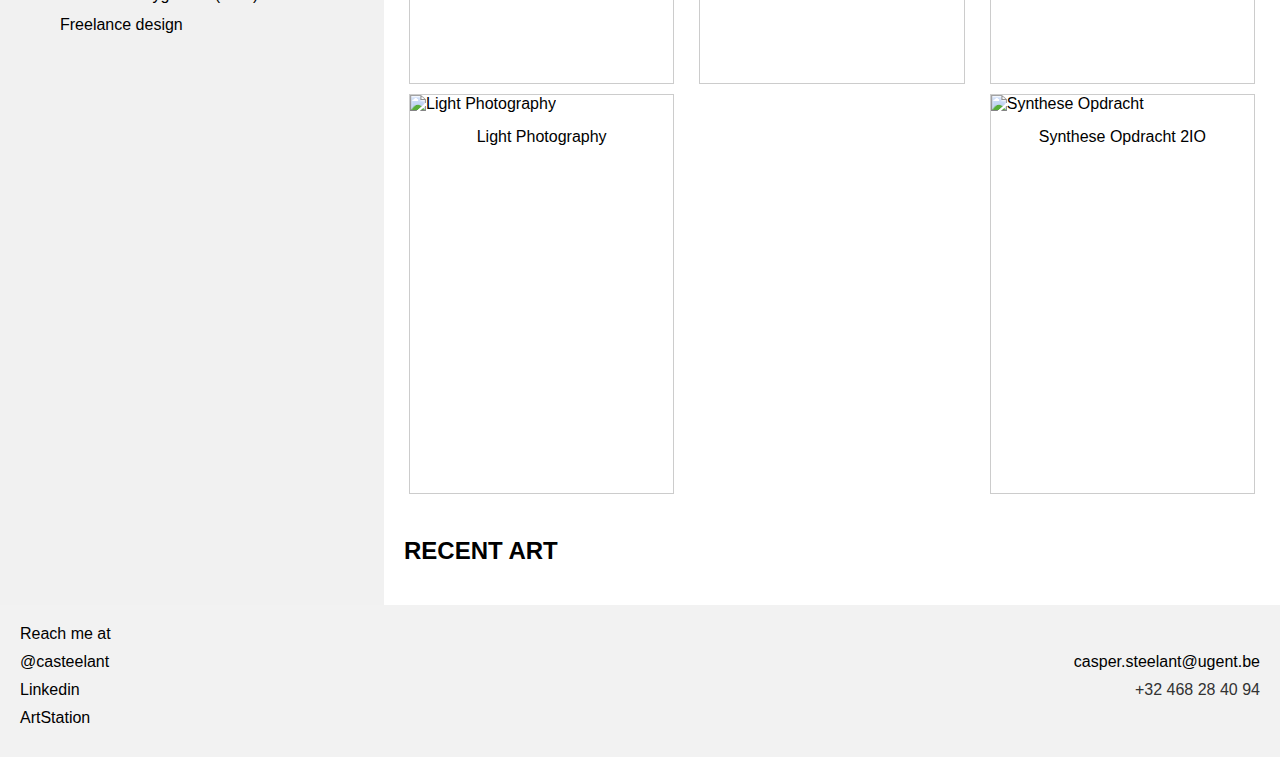
==== commit 7bdca35d: "Various Changes, mostly scaleability" ====
--- a/index.html
+++ b/index.html
@@ -7,7 +7,7 @@
   <meta name="viewport" content="width=device-width, initial-scale=1">
   <link rel="stylesheet" href="css/styles.css">
   <script src="https://kit.fontawesome.com/d827e1224c.js" crossorigin="anonymous"></script>
-  <link rel="icon" type="image/x-icon" href="favicon.ico">
+  <link rel="icon" type="image/x-icon" href="favicon.ico?">
   <script async src="//www.instagram.com/embed.js"></script>
   <script async defer src="//platform.instagram.com/en_US/embeds.js"></script>
   <link href='https://fonts.googleapis.com/css?family=Alfa Slab One' rel='stylesheet'>
@@ -17,8 +17,6 @@
 
 
   <div class="navbar">
-    <a href="CV.html">CV</a>
-    <a href="Portfolio.html">Portfolio</a>
     <a href="Education.html">Education</a>
     <a href="index.html">Main</a>
   </div>
@@ -36,20 +34,122 @@
       <h2>About Me</h2>
       <img src="Photos/Profilepic.png" alt="meee" style="width:200px">
       <p>I'm Casper. I'm an engineering student at UGent with a special interest in design.</p>
-      <h3>Past Projects</h3>
-      <p>Below are a few pictures of my past projects. These can be designs, product photography or drawings
-      </p>
-      <img style="width:200px" alt="OculusProdPhot" src="Photos/OculusPhoto.png"> </img><br>
-      <img style="width:200px" alt="Caustics" src="Photos/Caustic Doos Casteela.jpg"> </img><br>
-      <img style="width:200px" alt="Wireframe" src="Photos/Context Wireframe.png"> </img><br>
+      <h3>My skills</h3>
+      <ul>
+        <li>
+          <label for="Affinity Suit">Affinity Suite</label>
+          <div class="progress">
+            <div class="progress-bar" style="width: 100%;"></div>
+          </div>
+        </li>
+        <li>
+          <label for="Adobe Suite">Adobe Suite</label>
+          <div class="progress">
+            <div class="progress-bar" style="width: 75%;"></div>
+          </div>
+        </li>
+        <li>
+          <label for="Microsoft 365">Microsoft 365</label>
+          <div class="progress">
+            <div class="progress-bar" style="width: 80%;"></div>
+          </div>
+        </li>
+        <li>
+          <label for="Siemens NX">Siemens NX</label>
+          <div class="progress">
+            <div class="progress-bar" style="width: 40%;"></div>
+          </div>
+        </li>
+        <li>
+          <label for="Blender">Blender</label>
+          <div class="progress">
+            <div class="progress-bar" style="width: 80%;"></div>
+          </div>
+        </li>
+      </ul>
+      <h3>Languages</h3>
+      <ul>
+        <li>
+          <label for="Dutch">Dutch</label>
+          <div class="progress">
+            <div class="progress-bar" style="width: 95%;"></div>
+          </div>
+        </li>
+        <li>
+          <label for="English">English</label>
+          <div class="progress">
+            <div class="progress-bar" style="width: 85%;"></div>
+          </div>
+        </li>
+        <li>
+          <label for="French">French</label>
+          <div class="progress">
+            <div class="progress-bar" style="width: 30%;"></div>
+          </div>
+        </li>
+      </ul>
+      <h3>Past experience</h3>
+      <ul id="job">
+        <li> Delhaize (jobstudent)
+        </li>
+        <li> AZ Groeninge (Boekhouding)
+        </li>
+        <li> The Park Playground (Host)
+        </li>
+        <li> Freelance design
+        </li>
+      </ul>
+
+
+
     </div>
     <div class="main">
-      <h2>TABLES AND TELEVISIONS</h2>
-      <h5>University Task, Jan 9, 2023</h5>
+      <h2>MOST RECENT WORK</h2>
+      <h3>TABLES AND TELEVISIONS</h1>
+      <h5>University, Jan 9, 2023</h5>
       <img style="height:200px;overflow:hidden" alt="synthese" src="Photos/Steelant_Casper_Closeup.png"></img>
       <p><a href="Documents/Synthese Opdracht.pdf">to the brochure</a></p>
       <p>In the first semester of the school year of 2022-2023, we were charged with creating a brochure for a product
         we had designed in the past. I based mine around a concept i made for a table designed for board games.</p>
+      <br>
+      <h2>PAST WORKS</h2>
+      <div id="ImgGallery">
+        <div class="gallery">
+          <a target="_blank" href="Photos/casteela_01_1-10_5.jpg">
+            <img src="Photos/casteela_01_1-10_5.jpg" alt="Oculus Product Photography" width="600" height="400">
+          </a>
+          <div class="desc">Oculus Product Photography</div>
+        </div>
+
+        <div class="gallery">
+          <a target="_blank" href="Photos/casteela_02_1-8_5.jpg">
+            <img src="Photos/casteela_02_1-8_5.jpg" alt="Oculus Product Photography" width="600" height="400">
+          </a>
+          <div class="desc">Oculus Product Photography</div>
+        </div>
+
+        <div class="gallery">
+          <a target="_blank" href="Photos/casteela_03_1-5_4.8.jpg">
+            <img src="Photos/casteela_03_1-5_4.8.jpg" alt="Hero Shot" width="600" height="400">
+          </a>
+          <div class="desc">Hero Shot</div>
+        </div>
+
+        <div class="gallery">
+          <a target="_blank" href="Photos/casteela_04_10_4.5.JPG">
+            <img src="Photos/casteela_04_10_4.5.JPG" alt="Light Photography" width="600" height="400">
+          </a>
+          <div class="desc">Light Photography</div>
+        </div>
+
+        <div class="gallery">
+          <a target="_blank" href="Documents/Synthese Opdracht.pdf">
+            <img src="Photos/Steelant_Casper_InfiniShot.png" alt="Synthese Opdracht" width="600" height="400">
+          </a>
+          <div class="desc">Synthese Opdracht 2IO</div>
+        </div>
+      </div>
+
       <br>
       <h2>RECENT ART</h2>
       <div class="instagram-posts">
@@ -96,8 +196,9 @@
     </div>
   </footer>
 
-  <script src="JS/jquery-3.6.3.js"></script>
-  <script src="JS/app.js"></script>
+  <script src="https://caspersteelantstudent.github.io/CaSteelantPortfolio/JS/jquery-3.6.3.js"></script>
+  <script src="https://cdn.jsdelivr.net/npm/particles.js@2.0.0/particles.min.js"></script>
+  <script src="https://caspersteelantstudent.github.io/CaSteelantPortfolio/JS/app.js"></script>
 </body>
 
 </html>--- a/css/styles.css
+++ b/css/styles.css
@@ -1,198 +1,499 @@
 * {
-    box-sizing: border-box;
-  }
-  
-  /* Style the body */
-  body {
-    font-family: Arial, Helvetica, sans-serif;
-    margin: 0;
-  }
-  
-
-
-  /* Header/logo Title */
-  .header {
-    padding: 80px;
-    text-align: center;
-    color: white;
-    height:auto;
-    background: linear-gradient(0deg, #0fb8ad 0%, #1fc8db 51%, #2cb5e8 75%); 
-  }
-  
-  /* Increase the font size of the heading */
-  .header h1 {
-    font-size: 40px;
-  }
-  
-  /* Style the top navigation bar */
-  .navbar {
-    overflow: hidden;
-    background-color: #333;
-    position: fixed; /* Set the navbar to fixed position */
+  box-sizing: border-box;
+}
+
+/* Style the body */
+body {
+  font-family: Arial, Helvetica, sans-serif;
+  margin: 0;
+}
+
+
+
+/* Header/logo Title */
+.header {
+  padding: 80px;
+  text-align: center;
+  color: white;
+  height: auto;
+  background: rgb(40, 40, 40);
+  position: static;
+}
+
+/* Increase the font size of the heading */
+.header h1 {
+  font-size: 40px;
+  position: absolute;
+}
+
+/* Style the top navigation bar */
+.navbar {
+  overflow: hidden;
+  background-color: #181818;
+  position: fixed;
+  /* Set the navbar to fixed position */
+  width: 100%;
+  z-index: 6;
+}
+
+/* Style the navigation bar links */
+.navbar a {
+  float: right;
+  display: block;
+  color: white;
+  text-align: center;
+  padding: 14px 20px;
+  text-decoration: none;
+
+}
+
+/* Right-aligned link */
+.navbar a.right {
+  float: right;
+}
+
+/* Change color on hover */
+.navbar a:hover {
+  background-color: #ddd;
+  color: black;
+}
+
+/* Change color on active */
+.navbar a:active {
+  background-color: rgb(92, 138, 245);
+  color: black;
+}
+
+
+/* Column container */
+.row {
+  display: -ms-flexbox;
+  /* IE10 */
+  display: flex;
+  -ms-flex-wrap: wrap;
+  /* IE10 */
+  flex-wrap: wrap;
+  position: relative;
+  z-index: 5;
+}
+
+/* Create two unequal columns that sits next to each other */
+/* Sidebar/left column */
+.side {
+  -ms-flex: 30%;
+  /* IE10 */
+  flex: 30%;
+  background-color: #f1f1f1;
+  padding: 20px;
+
+  overflow: auto;
+}
+
+/* Main column */
+.main {
+  -ms-flex: 70%;
+  /* IE10 */
+  flex: 70%;
+  background-color: rgb(255, 255, 255);
+  padding: 20px;
+}
+
+/* Fake image, just for this example */
+.fakeimg {
+  background-color: #aaa;
+  width: 100%;
+  padding: 20px;
+}
+
+/* Footer */
+.footer {
+  padding: 20px;
+  text-align: center;
+  background: #ddd;
+  position: relative;
+  z-index: 5;
+}
+
+/* Responsive layout - when the screen is less than 700px wide, make the two columns stack on top of each other instead of next to each other */
+@media screen and (max-width: 700px) {
+  .row {
+    flex-direction: column;
+  }
+}
+
+/* Responsive layout - when the screen is less than 400px wide, make the navigation links stack on top of each other instead of next to each other */
+@media screen and (max-width: 400px) {
+  .navbar a {
+    float: none;
     width: 100%;
   }
-  
-  /* Style the navigation bar links */
-  .navbar a {
-    float: right;
-    display: block;
-    color: white;
-    text-align: center;
-    padding: 14px 20px;
-    text-decoration: none;
-
-  }
-  
-  /* Right-aligned link */
-  .navbar a.right {
-    float: right;
-  }
-  
-  /* Change color on hover */
-  .navbar a:hover {
-    background-color: #ddd;
-    color: black;
-  }
-  
-  /* Change color on active */
-  .navbar a:active {
-    background-color: rgb(92, 138, 245);
-    color: black;
-  }
-  
-
-  /* Column container */
-  .row {  
-    display: -ms-flexbox; /* IE10 */
-    display: flex;
-    -ms-flex-wrap: wrap; /* IE10 */
-    flex-wrap: wrap;
-  }
-  
-  /* Create two unequal columns that sits next to each other */
-  /* Sidebar/left column */
-  .side {
-    -ms-flex: 30%; /* IE10 */
-    flex: 30%;
-    background-color: #f1f1f1;
-    padding: 20px;
-  }
-  
-  /* Main column */
-  .main {   
-    -ms-flex: 70%; /* IE10 */
-    flex: 70%;
-    background-color: white;
-    padding: 20px;
-  }
-  
-  /* Fake image, just for this example */
-  .fakeimg {
-    background-color: #aaa;
+}
+
+
+footer {
+  background-color: #f2f2f2;
+  padding: 20px;
+  display: flex;
+  justify-content: space-between;
+}
+
+.left-list ul,
+.right-list ul {
+  list-style-type: none;
+  padding: 0;
+  margin: 0;
+}
+
+.left-list ul li,
+.right-list ul li {
+  margin-bottom: 10px;
+}
+
+.left-list a,
+.right-list a {
+  color: #333;
+  text-decoration: none;
+}
+
+.left-list a:hover,
+.right-list a:hover {
+  color: #555;
+}
+
+.right-list {
+  text-align: right;
+}
+
+a:link {
+  text-decoration: none;
+  color: black;
+}
+
+a:visited {
+  text-decoration: none;
+}
+
+a:hover {
+  text-decoration: underline;
+}
+
+a:active {
+  text-decoration: none;
+}
+
+.slidecontainer {
+  width: 100%;
+}
+
+.slider {
+  -webkit-appearance: none;
+  width: 100%;
+  height: 25px;
+  background: #d3d3d3;
+  outline: none;
+  opacity: 0.7;
+  -webkit-transition: .2s;
+  transition: opacity .2s;
+}
+
+.slider:hover {
+  opacity: 1;
+}
+
+.slider::-webkit-slider-thumb {
+  -webkit-appearance: none;
+  appearance: none;
+  width: 25px;
+  height: 25px;
+  background: #1E64C8;
+  cursor: pointer;
+}
+
+.slider::-moz-range-thumb {
+  width: 25px;
+  height: 25px;
+  background: #1E64C8;
+  cursor: pointer;
+}
+
+.instagram-posts {
+  display: flex;
+  flex-wrap: wrap;
+  justify-content: space-between;
+  align-items: flex-start;
+}
+
+
+
+.instagram-media {
+  margin: 0 auto;
+}
+
+.progress {
+  height: 10px;
+  background-color: #ddd;
+  margin-bottom: 10px;
+}
+
+.progress-bar {
+  height: 100%;
+  background-color: #575757;
+}
+
+ul {
+  list-style-type: none;
+}
+
+#job {
+  line-height: 30px;
+}
+
+canvas {
+  display: block;
+  vertical-align: bottom;
+  position: relative;
+  z-index: 4;
+}
+
+
+
+/* ---- particles.js container ---- */
+#particles-js {
+  position: relative;
+  width: 100%;
+  height: 100vh;
+  background-color: #232741;
+  background-repeat: no-repeat;
+  background-size: 20%;
+  background-position: 50% 50%;
+  color: #f1f1f1;
+}
+
+/* ---- stats.js ---- */
+.count-particles {
+  background: #000022;
+  position: relative;
+  top: 48px;
+  left: 0;
+  width: 80px;
+  color: #13E8E9;
+  font-size: .8em;
+  text-align: left;
+  text-indent: 4px;
+  line-height: 14px;
+  padding-bottom: 2px;
+  font-family: Helvetica, Arial, sans-serif;
+  font-weight: bold;
+}
+
+.js-count-particles {
+  font-size: 1.1em;
+}
+
+#stats,
+.count-particles {
+  -webkit-user-select: none;
+  margin-top: 5px;
+  margin-left: 5px;
+}
+
+#stats {
+  border-radius: 3px 3px 0 0;
+  overflow: hidden;
+}
+
+.count-particles {
+  border-radius: 0 0 3px 3px;
+}
+
+#empty {
+  height: 300px;
+  background-color: #333;
+}
+
+.containers {
+  position: relative;
+  height: 100vh;
+}
+
+#Name {
+  z-index: 3;
+  position: fixed ;
+  top: 50%;
+  left: 50%;
+  transform: translate(-50%, -50%);
+  color: #f1f1f1;
+  width: 100%;
+  text-align: center;
+  font-size: xxx-large;
+  font-family: 'Alfa Slab One';
+  font-size: 70px;
+}
+
+
+.timeline {
+  position: relative;
+  max-width: 1200px;
+  margin: 0 auto;
+}
+
+/* The actual timeline (the vertical ruler) */
+.timeline::after {
+  content: '';
+  position: absolute;
+  width: 6px;
+  background-color: rgb(40, 40, 40);
+  top: 0;
+  bottom: 0;
+  left: 50%;
+  margin-left: -3px;
+}
+
+/* Container around content */
+.container {
+  padding: 10px 30px;
+  position: relative;
+  background-color: inherit;
+  width: 50%;
+  border: 4px solid #000022;
+}
+
+/* The circles on the timeline */
+.container::after {
+  content: '';
+  position: absolute;
+  width: 25px;
+  height: 25px;
+  right: -17px;
+  background-color: white;
+  border: 4px solid #FF9F55;
+  top: 15px;
+  border-radius: 50%;
+  z-index: 1;
+}
+
+/* Place the container to the left */
+.left {
+  left: 0;
+}
+
+/* Place the container to the right */
+.right {
+  left: 50%;
+}
+
+/* Add arrows to the left container (pointing right) */
+.left::before {
+  content: " ";
+  height: 0;
+  position: absolute;
+  top: 22px;
+  width: 0;
+  z-index: 1;
+  right: 30px;
+  border: medium solid white;
+  border-width: 10px 0 10px 10px;
+  border-color: transparent transparent transparent white;
+}
+
+/* Add arrows to the right container (pointing left) */
+.right::before {
+  content: " ";
+  height: 0;
+  position: absolute;
+  top: 22px;
+  width: 0;
+  z-index: 1;
+  left: 30px;
+  border: medium solid white;
+  border-width: 10px 10px 10px 0;
+  border-color: transparent white transparent transparent;
+}
+
+/* Fix the circle for containers on the right side */
+.right::after {
+  left: -16px;
+}
+
+/* The actual content */
+.content {
+  padding: 20px 30px;
+  background-color: white;
+  position: relative;
+  border-radius: 6px;
+}
+
+/* Media queries - Responsive timeline on screens less than 600px wide */
+@media screen and (max-width: 600px) {
+
+  /* Place the timelime to the left */
+  .timeline::after {
+    left: 31px;
+  }
+
+  /* Full-width containers */
+  .container {
     width: 100%;
-    padding: 20px;
-  }
-  
-  /* Footer */
-  .footer {
-    padding: 20px;
-    text-align: center;
-    background: #ddd;
-  }
-  
-  /* Responsive layout - when the screen is less than 700px wide, make the two columns stack on top of each other instead of next to each other */
-  @media screen and (max-width: 700px) {
-    .row {   
-      flex-direction: column;
-    }
-  }
-  
-  /* Responsive layout - when the screen is less than 400px wide, make the navigation links stack on top of each other instead of next to each other */
-  @media screen and (max-width: 400px) {
-    .navbar a {
-      float: none;
-      width: 100%;
-    }
-  }
-
-
-  footer {
-    background-color: #f2f2f2;
-    padding: 20px;
-    display: flex;
-    justify-content: space-between;
-  }
-  
-  .left-list ul,
-  .right-list ul {
-    list-style-type: none;
-    padding: 0;
-    margin: 0;
-  }
-  
-  .left-list ul li,
-  .right-list ul li {
-    margin-bottom: 10px;
-  }
-  
-  .left-list a,
-  .right-list a {
-    color: #333;
-    text-decoration: none;
-  }
-  
-  .left-list a:hover,
-  .right-list a:hover {
-    color: #555;
-  }
-
-  .right-list {
-    text-align: right;
-  }
-  
-  a:link { 
-    text-decoration: none; 
-    color:black ;
-  }
-
-  a:visited { text-decoration: none; }
-
-  a:hover { text-decoration: underline; }
-
-  a:active { text-decoration: none; }
-
-  .slidecontainer {
-    width: 100%;
-  }
-  
-  .slider {
-    -webkit-appearance: none;
-    width: 100%;
-    height: 25px;
-    background: #d3d3d3;
-    outline: none;
-    opacity: 0.7;
-    -webkit-transition: .2s;
-    transition: opacity .2s;
-  }
-  
-  .slider:hover {
-    opacity: 1;
-  }
-  
-  .slider::-webkit-slider-thumb {
-    -webkit-appearance: none;
-    appearance: none;
-    width: 25px;
-    height: 25px;
-    background: #1E64C8;
-    cursor: pointer;
-  }
-  
-  .slider::-moz-range-thumb {
-    width: 25px;
-    height: 25px;
-    background: #1E64C8;
-    cursor: pointer;
-  }
-
+    padding-left: 70px;
+    padding-right: 25px;
+  }
+
+  /* Make sure that all arrows are pointing leftwards */
+  .container::before {
+    left: 60px;
+    border: medium solid white;
+    border-width: 10px 10px 10px 0;
+    border-color: transparent white transparent transparent;
+  }
+
+  /* Make sure all circles are at the same spot */
+  .left::after,
+  .right::after {
+    left: 15px;
+  }
+
+  /* Make all right containers behave like the left ones */
+  .right {
+    left: 0%;
+  }
+}
+
+#ImgGallery {
+  width: 100%;
+}
+
+div.gallery {
+  margin: 5px;
+  border: 1px solid #ccc;
+  float: left;
+  width: 19%;
+  height: 400px;
+}
+
+div.gallery:hover {
+  border: 1px solid #777;
+}
+
+div.gallery img {
+  width: 100%;
+  height: 300px;
+  object-fit: cover;
+}
+
+#ImgGallery {
+  display: flex;
+  flex-wrap: wrap;
+  justify-content: space-between;
+  align-items: flex-start;
+}
+
+div.desc {
+  padding: 15px;
+  text-align: center;
+
+}
+
+.gallery {
+  flex-basis: calc(33.33% - 20px);
+  margin-bottom: 20px;
+}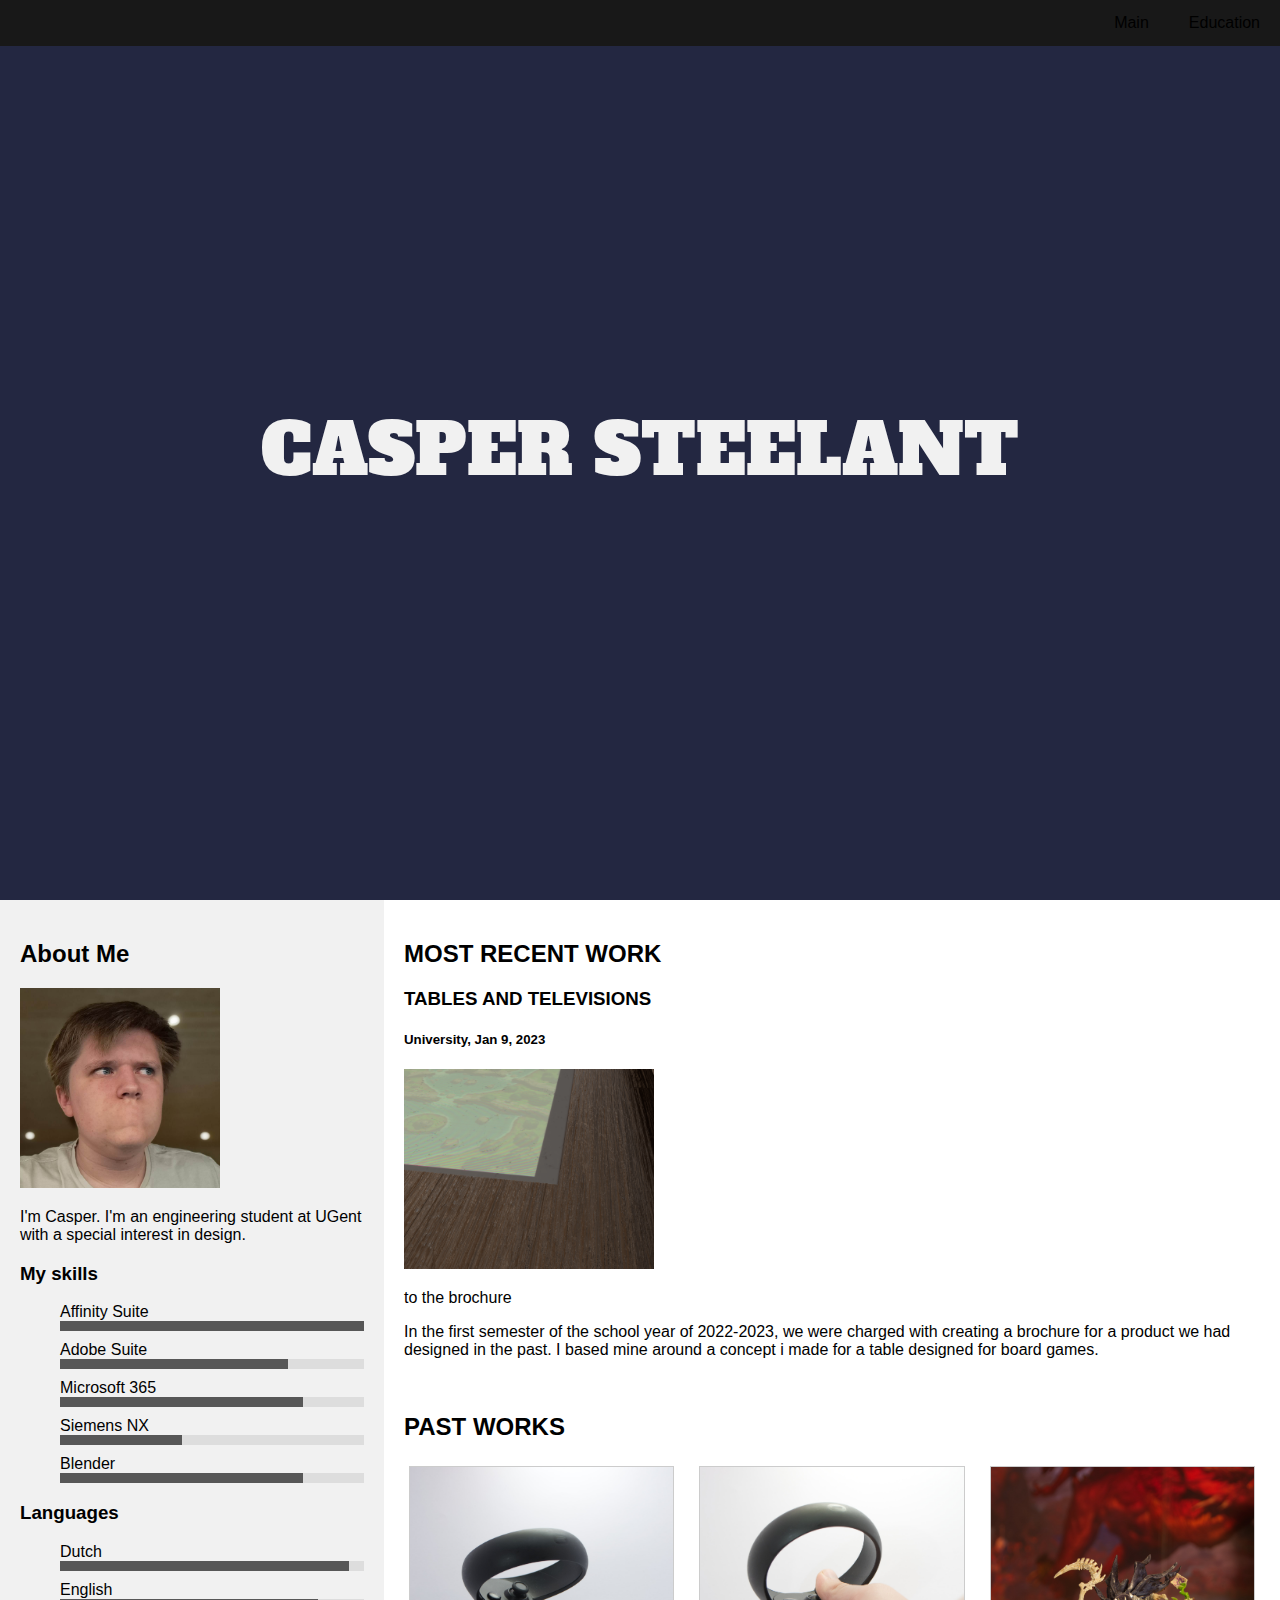
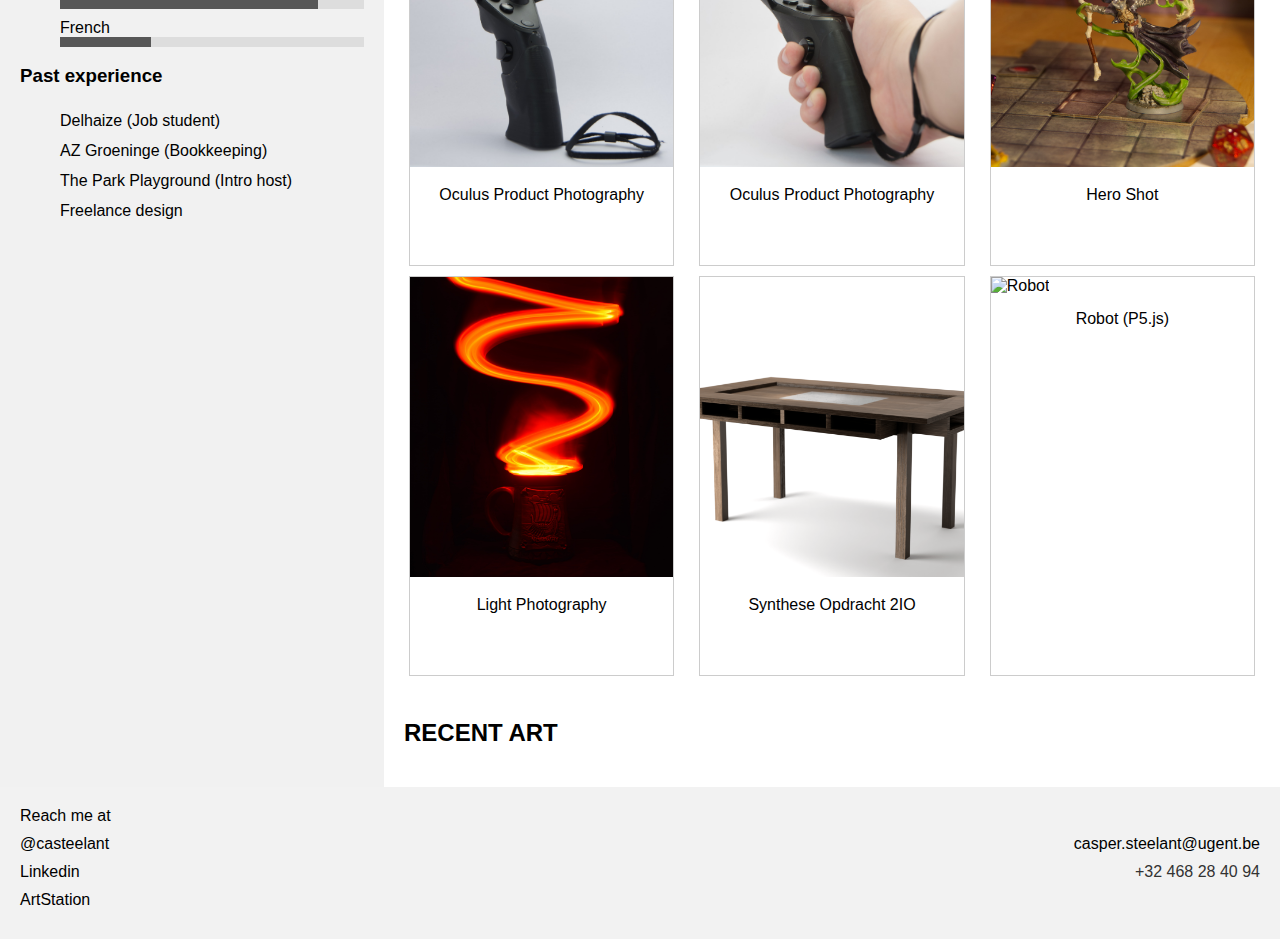
==== commit 15f22386: "Created compressed image previews for load times" ====
--- a/index.html
+++ b/index.html
@@ -7,10 +7,15 @@
   <meta name="viewport" content="width=device-width, initial-scale=1">
   <link rel="stylesheet" href="css/styles.css">
   <script src="https://kit.fontawesome.com/d827e1224c.js" crossorigin="anonymous"></script>
-  <link rel="icon" type="image/x-icon" href="favicon.ico?">
+  <link rel="icon" type="image/x-icon" href="Photos/favicon.ico?">
   <script async src="//www.instagram.com/embed.js"></script>
   <script async defer src="//platform.instagram.com/en_US/embeds.js"></script>
+  <link rel="preconnect" href="https://fonts.googleapis.com">
+  <link rel="preconnect" href="https://fonts.gstatic.com" crossorigin>
   <link href='https://fonts.googleapis.com/css?family=Alfa Slab One' rel='stylesheet'>
+  <link href="https://fonts.googleapis.com/css2?family=Oswald:wght@200;300;400;500;600&display=swap" rel="stylesheet">
+  <script src="https://cdn.jsdelivr.net/npm/p5@1.6.0/lib/p5.js"></script>
+
 </head>
 
 <body>
@@ -90,11 +95,11 @@
       </ul>
       <h3>Past experience</h3>
       <ul id="job">
-        <li> Delhaize (jobstudent)
-        </li>
-        <li> AZ Groeninge (Boekhouding)
-        </li>
-        <li> The Park Playground (Host)
+        <li> Delhaize (Job student)
+        </li>
+        <li> AZ Groeninge (Bookkeeping)
+        </li>
+        <li> The Park Playground (Intro host)
         </li>
         <li> Freelance design
         </li>
@@ -106,72 +111,80 @@
     <div class="main">
       <h2>MOST RECENT WORK</h2>
       <h3>TABLES AND TELEVISIONS</h1>
-      <h5>University, Jan 9, 2023</h5>
-      <img style="height:200px;overflow:hidden" alt="synthese" src="Photos/Steelant_Casper_Closeup.png"></img>
-      <p><a href="Documents/Synthese Opdracht.pdf">to the brochure</a></p>
-      <p>In the first semester of the school year of 2022-2023, we were charged with creating a brochure for a product
-        we had designed in the past. I based mine around a concept i made for a table designed for board games.</p>
-      <br>
-      <h2>PAST WORKS</h2>
-      <div id="ImgGallery">
-        <div class="gallery">
-          <a target="_blank" href="Photos/casteela_01_1-10_5.jpg">
-            <img src="Photos/casteela_01_1-10_5.jpg" alt="Oculus Product Photography" width="600" height="400">
-          </a>
-          <div class="desc">Oculus Product Photography</div>
+        <h5>University, Jan 9, 2023</h5>
+        <img style="height:200px;overflow:hidden" alt="synthese" src="Photos//Thumbnails/Steelant_Casper_Closeup-min.png"></img>
+        <p><a href="Documents/Synthese Opdracht.pdf">to the brochure</a></p>
+        <p>In the first semester of the school year of 2022-2023, we were charged with creating a brochure for a product
+          we had designed in the past. I based mine around a concept i made for a table designed for board games.</p>
+        <br>
+        <h2>PAST WORKS</h2>
+        <div id="ImgGallery">
+          <div class="gallery">
+            <a target="_blank" href="Photos//Thumbnails/casteela_01_1-10_5.jpg">
+              <img src="Photos//Thumbnails/casteela_01_1-10_5-min.jpg" alt="Oculus Product Photography" width="600" height="400">
+            </a>
+            <div class="desc">Oculus Product Photography</div>
+          </div>
+
+          <div class="gallery">
+            <a target="_blank" href="Photos/casteela_02_1-8_5.jpg">
+              <img src="Photos/Thumbnails/casteela_02_1-8_5-min.jpg" alt="Oculus Product Photography" width="600" height="400">
+            </a>
+            <div class="desc">Oculus Product Photography</div>
+          </div>
+
+          <div class="gallery">
+            <a target="_blank" href="Photos/casteela_03_1-5_4.8.jpg">
+              <img src="Photos//Thumbnails/casteela_03_1-5_4.8-min.jpg" alt="Hero Shot" width="600" height="400">
+            </a>
+            <div class="desc">Hero Shot</div>
+          </div>
+
+          <div class="gallery">
+            <a target="_blank" href="Photos/casteela_04_10_4.5.JPG">
+              <img src="Photos/Thumbnails/casteela_04_10_4.5-min.JPG" alt="Light Photography" width="600" height="400">
+            </a>
+            <div class="desc">Light Photography</div>
+          </div>
+
+          <div class="gallery">
+            <a target="_blank" href="Documents/Synthese Opdracht.pdf">
+              <img src="Photos/Thumbnails/Steelant_Casper_InfiniShot-min.png" alt="Synthese Opdracht" width="600" height="400">
+            </a>
+            <div class="desc">Synthese Opdracht 2IO</div>
+          </div>
+
+          <div class="gallery">
+            <a target="_blank" href="Robot.html">
+              <img src="Photos/RobotHeader.png" alt="Robot" width="600" height="400">
+            </a>
+            <div class="desc">Robot (P5.js)</div>
+          </div>
         </div>
 
-        <div class="gallery">
-          <a target="_blank" href="Photos/casteela_02_1-8_5.jpg">
-            <img src="Photos/casteela_02_1-8_5.jpg" alt="Oculus Product Photography" width="600" height="400">
-          </a>
-          <div class="desc">Oculus Product Photography</div>
+
+        <br>
+        <h2>RECENT ART</h2>
+        <div class="instagram-posts">
+          <div class="instagram-post">
+            <blockquote class="instagram-media" data-instgrm-permalink="https://www.instagram.com/p/CnUfWc8DLTO/"
+              data-instgrm-version="14">
+              <a href="https://www.instagram.com/p/CnUfWc8DLTO/"></a>
+            </blockquote>
+          </div>
+          <div class="instagram-post">
+            <blockquote class="instagram-media" data-instgrm-permalink="https://www.instagram.com/p/ClPYx-Uj1fe/"
+              data-instgrm-version="14">
+              <a href="https://www.instagram.com/p/ClPYx-Uj1fe/"></a>
+            </blockquote>
+          </div>
+          <div class="instagram-post">
+            <blockquote class="instagram-media" data-instgrm-permalink="https://www.instagram.com/p/ChkSD9ejJKb/"
+              data-instgrm-version="14">
+              <a href="https://www.instagram.com/p/ChkSD9ejJKb/"></a>
+            </blockquote>
+          </div>
         </div>
-
-        <div class="gallery">
-          <a target="_blank" href="Photos/casteela_03_1-5_4.8.jpg">
-            <img src="Photos/casteela_03_1-5_4.8.jpg" alt="Hero Shot" width="600" height="400">
-          </a>
-          <div class="desc">Hero Shot</div>
-        </div>
-
-        <div class="gallery">
-          <a target="_blank" href="Photos/casteela_04_10_4.5.JPG">
-            <img src="Photos/casteela_04_10_4.5.JPG" alt="Light Photography" width="600" height="400">
-          </a>
-          <div class="desc">Light Photography</div>
-        </div>
-
-        <div class="gallery">
-          <a target="_blank" href="Documents/Synthese Opdracht.pdf">
-            <img src="Photos/Steelant_Casper_InfiniShot.png" alt="Synthese Opdracht" width="600" height="400">
-          </a>
-          <div class="desc">Synthese Opdracht 2IO</div>
-        </div>
-      </div>
-
-      <br>
-      <h2>RECENT ART</h2>
-      <div class="instagram-posts">
-        <div class="instagram-post">
-          <blockquote class="instagram-media" data-instgrm-permalink="https://www.instagram.com/p/CnUfWc8DLTO/"
-            data-instgrm-version="14">
-            <a href="https://www.instagram.com/p/CnUfWc8DLTO/"></a>
-          </blockquote>
-        </div>
-        <div class="instagram-post">
-          <blockquote class="instagram-media" data-instgrm-permalink="https://www.instagram.com/p/ClPYx-Uj1fe/"
-            data-instgrm-version="14">
-            <a href="https://www.instagram.com/p/ClPYx-Uj1fe/"></a>
-          </blockquote>
-        </div>
-        <div class="instagram-post">
-          <blockquote class="instagram-media" data-instgrm-permalink="https://www.instagram.com/p/ChkSD9ejJKb/"
-            data-instgrm-version="14">
-            <a href="https://www.instagram.com/p/ChkSD9ejJKb/"></a>
-          </blockquote>
-        </div>
-      </div>
     </div>
   </div>
 
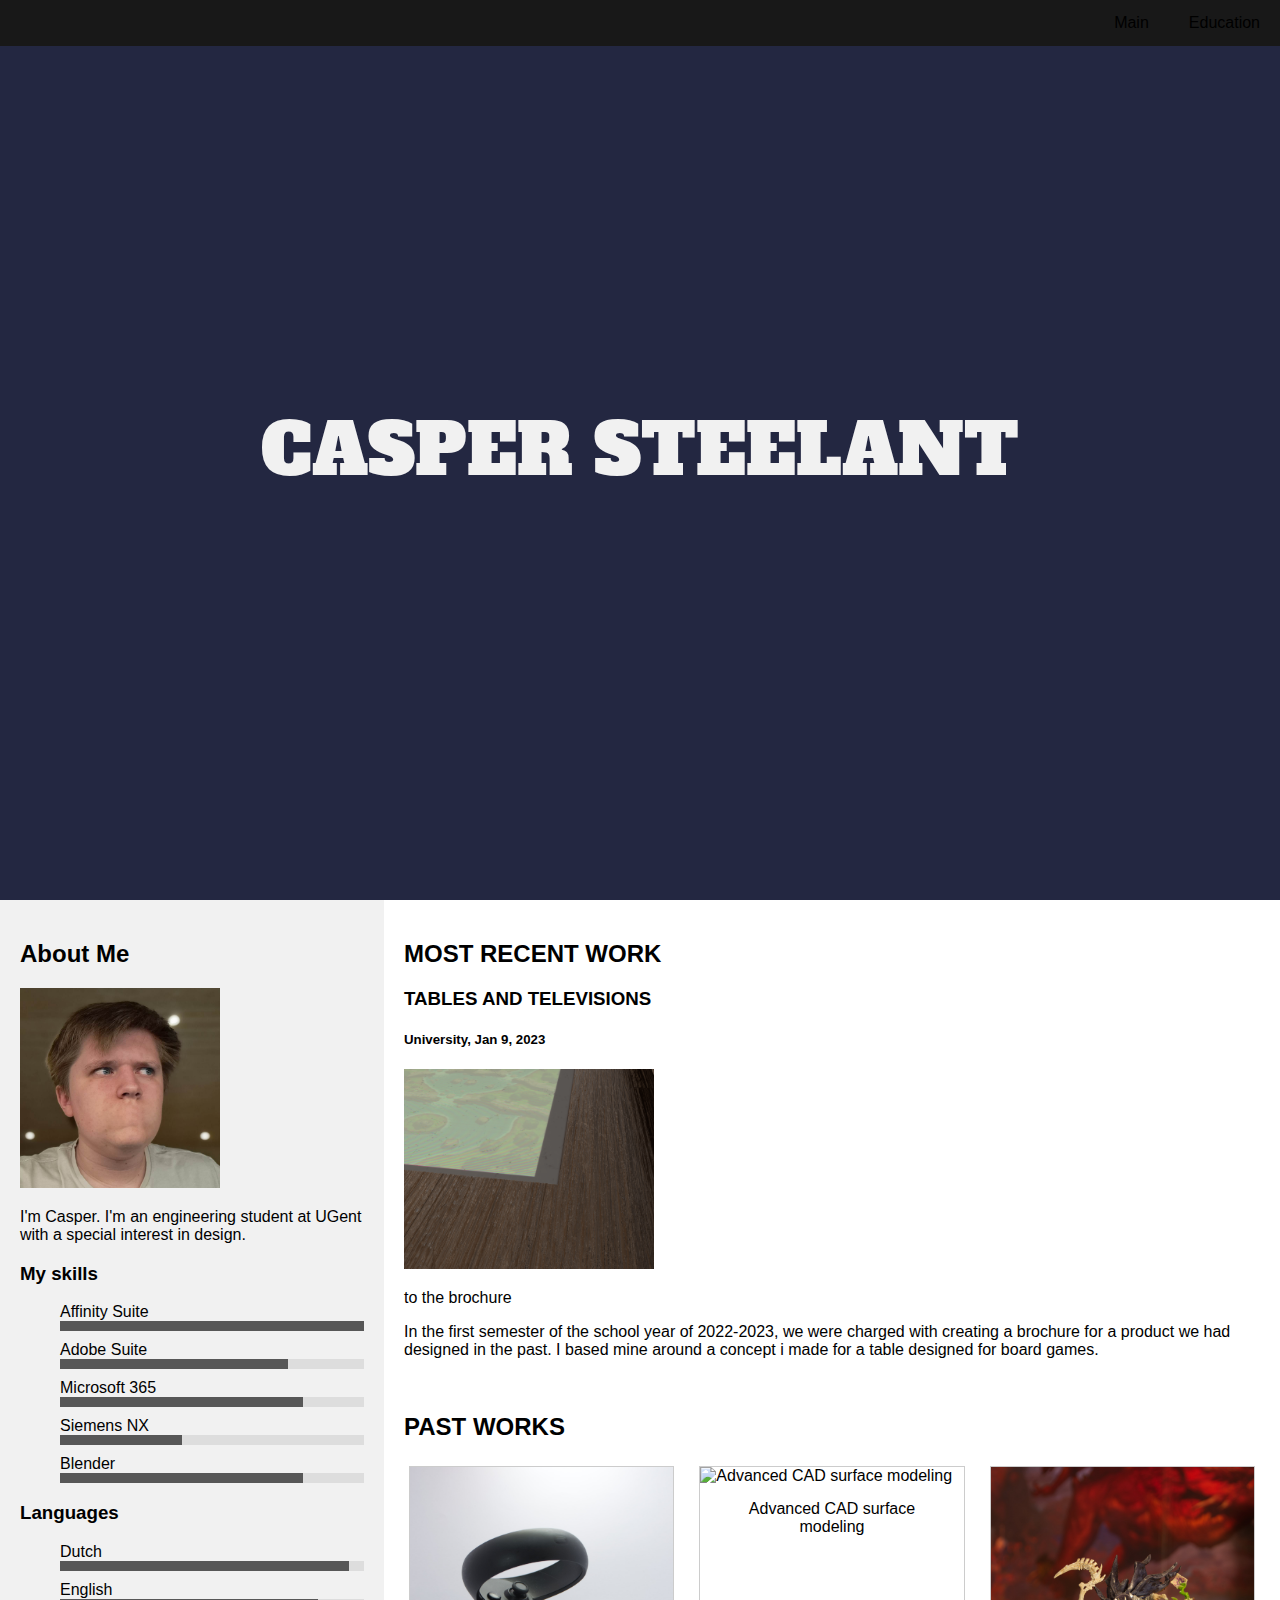
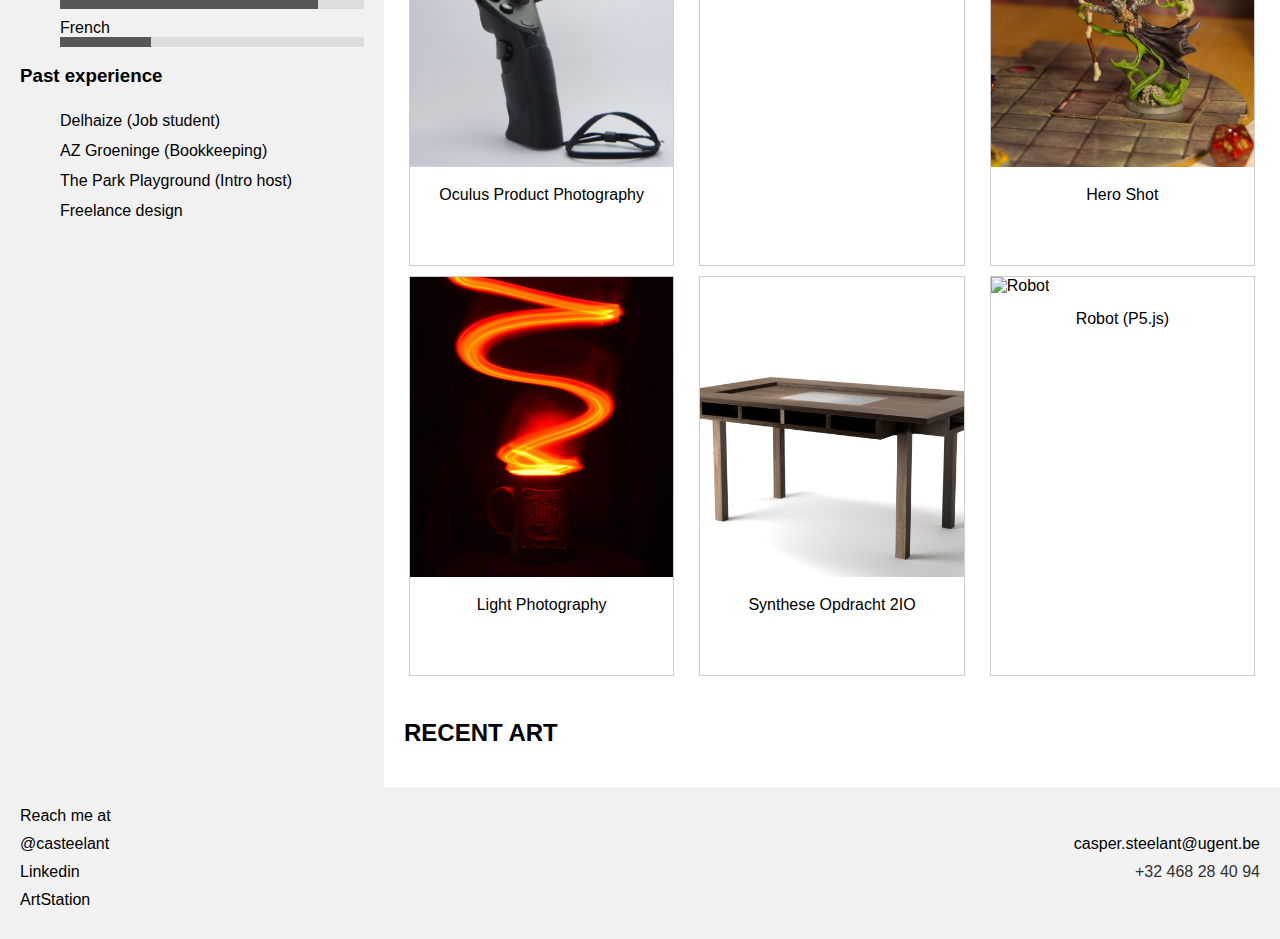
==== commit e3ba1271: "changed one of the past works to more recent work" ====
--- a/index.html
+++ b/index.html
@@ -127,10 +127,10 @@
           </div>
 
           <div class="gallery">
-            <a target="_blank" href="Photos/casteela_02_1-8_5.jpg">
-              <img src="Photos/Thumbnails/casteela_02_1-8_5-min.jpg" alt="Oculus Product Photography" width="600" height="400">
-            </a>
-            <div class="desc">Oculus Product Photography</div>
+            <a target="_blank" href="Photos/Le Creuset Render Versie 4.png">
+              <img src="Photos/Le Creuset Render Versie 4-min.png" alt="Advanced CAD surface modeling" width="600" height="400">
+            </a>
+            <div class="desc">Advanced CAD surface modeling</div>
           </div>
 
           <div class="gallery">
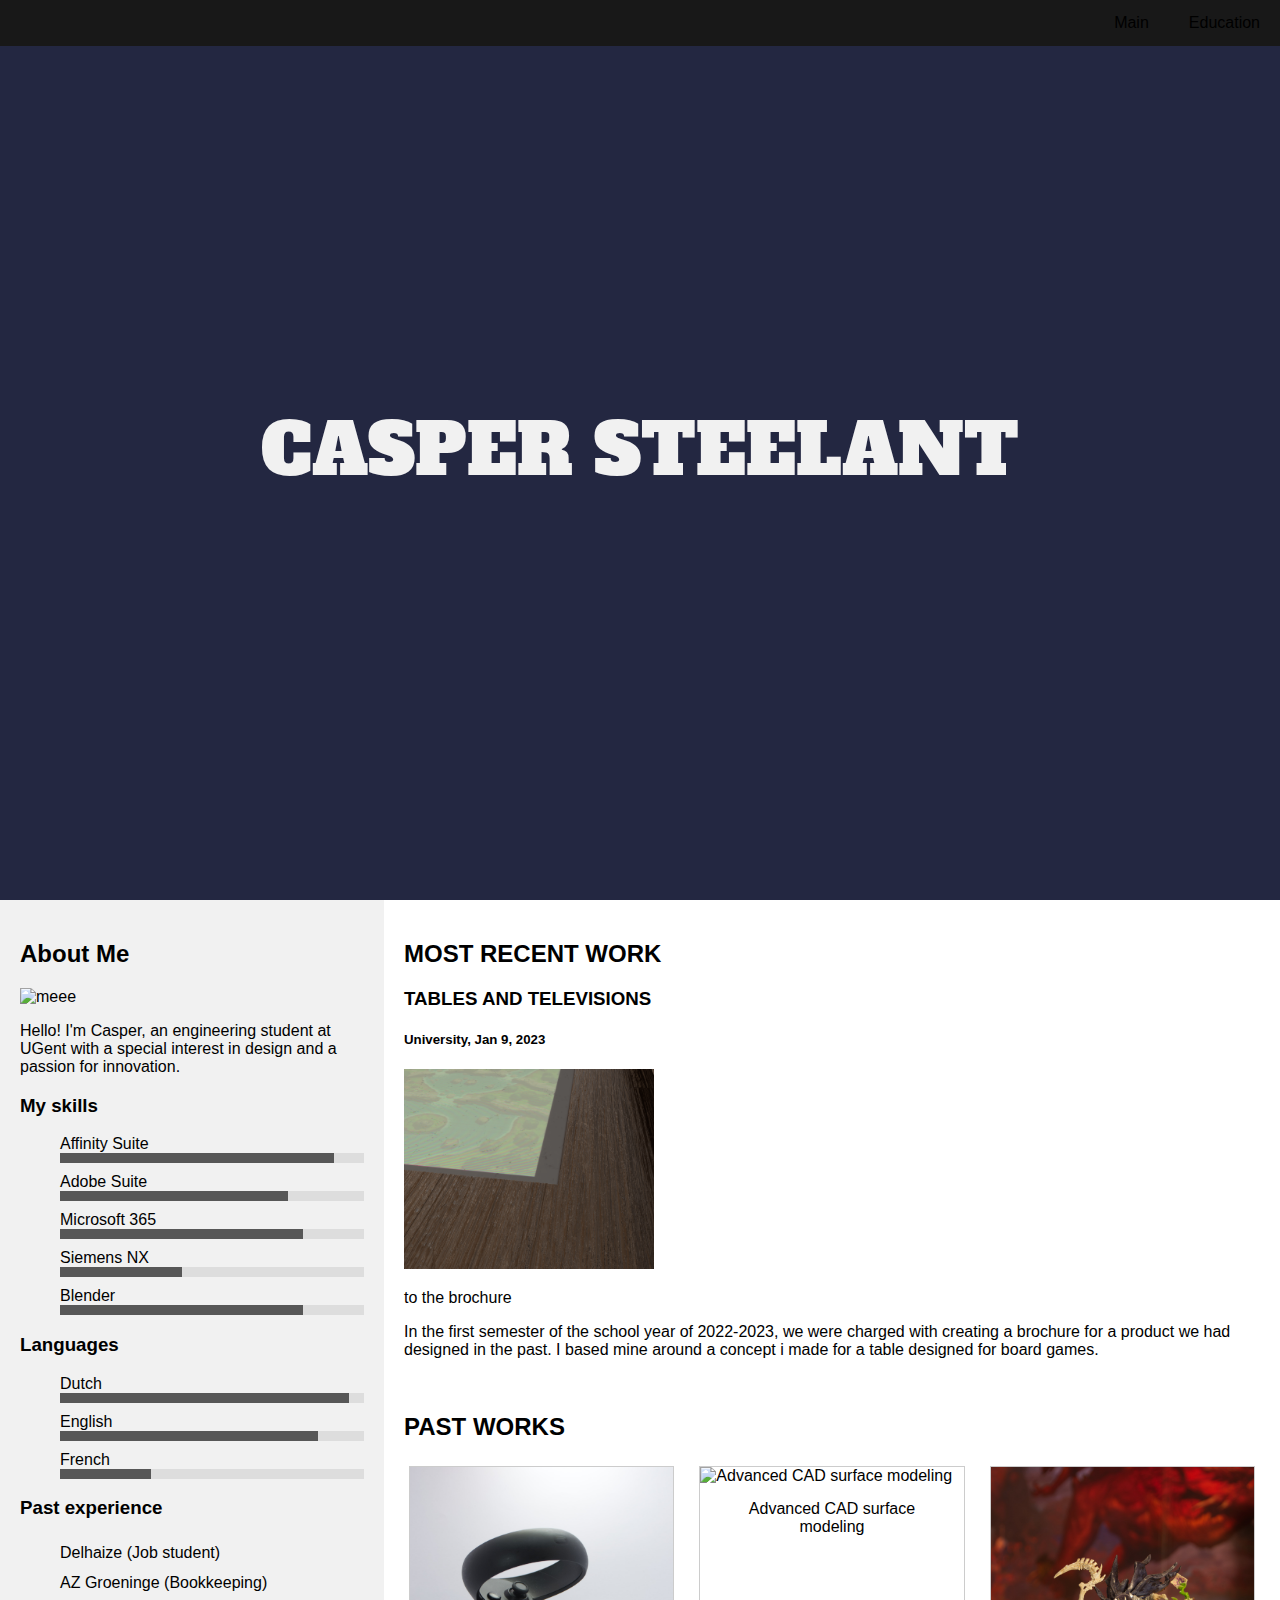
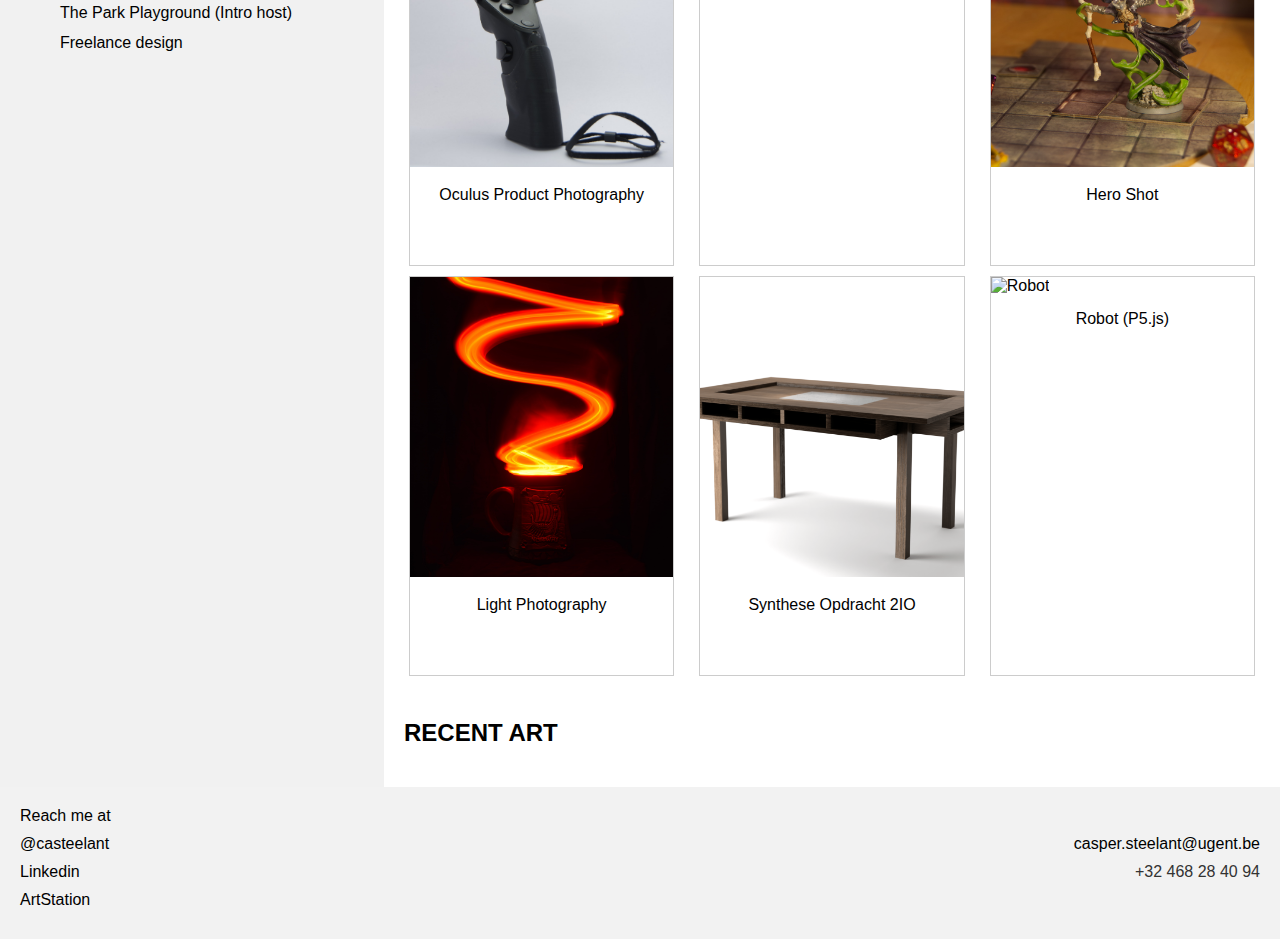
==== commit 9aebd4d5: "Final Changes (really this time, I promise)" ====
--- a/index.html
+++ b/index.html
@@ -37,14 +37,14 @@
   <div class="row">
     <div class="side">
       <h2>About Me</h2>
-      <img src="Photos/Profilepic.png" alt="meee" style="width:200px">
-      <p>I'm Casper. I'm an engineering student at UGent with a special interest in design.</p>
+      <img src="Photos/Profilepic.jpg" alt="meee" style="width:200px">
+      <p>Hello! I'm Casper, an engineering student at UGent with a special interest in design and a passion for innovation.</p>
       <h3>My skills</h3>
       <ul>
-        <li>
+        <li>      
           <label for="Affinity Suit">Affinity Suite</label>
           <div class="progress">
-            <div class="progress-bar" style="width: 100%;"></div>
+            <div class="progress-bar" style="width: 90%;"></div>          
           </div>
         </li>
         <li>
